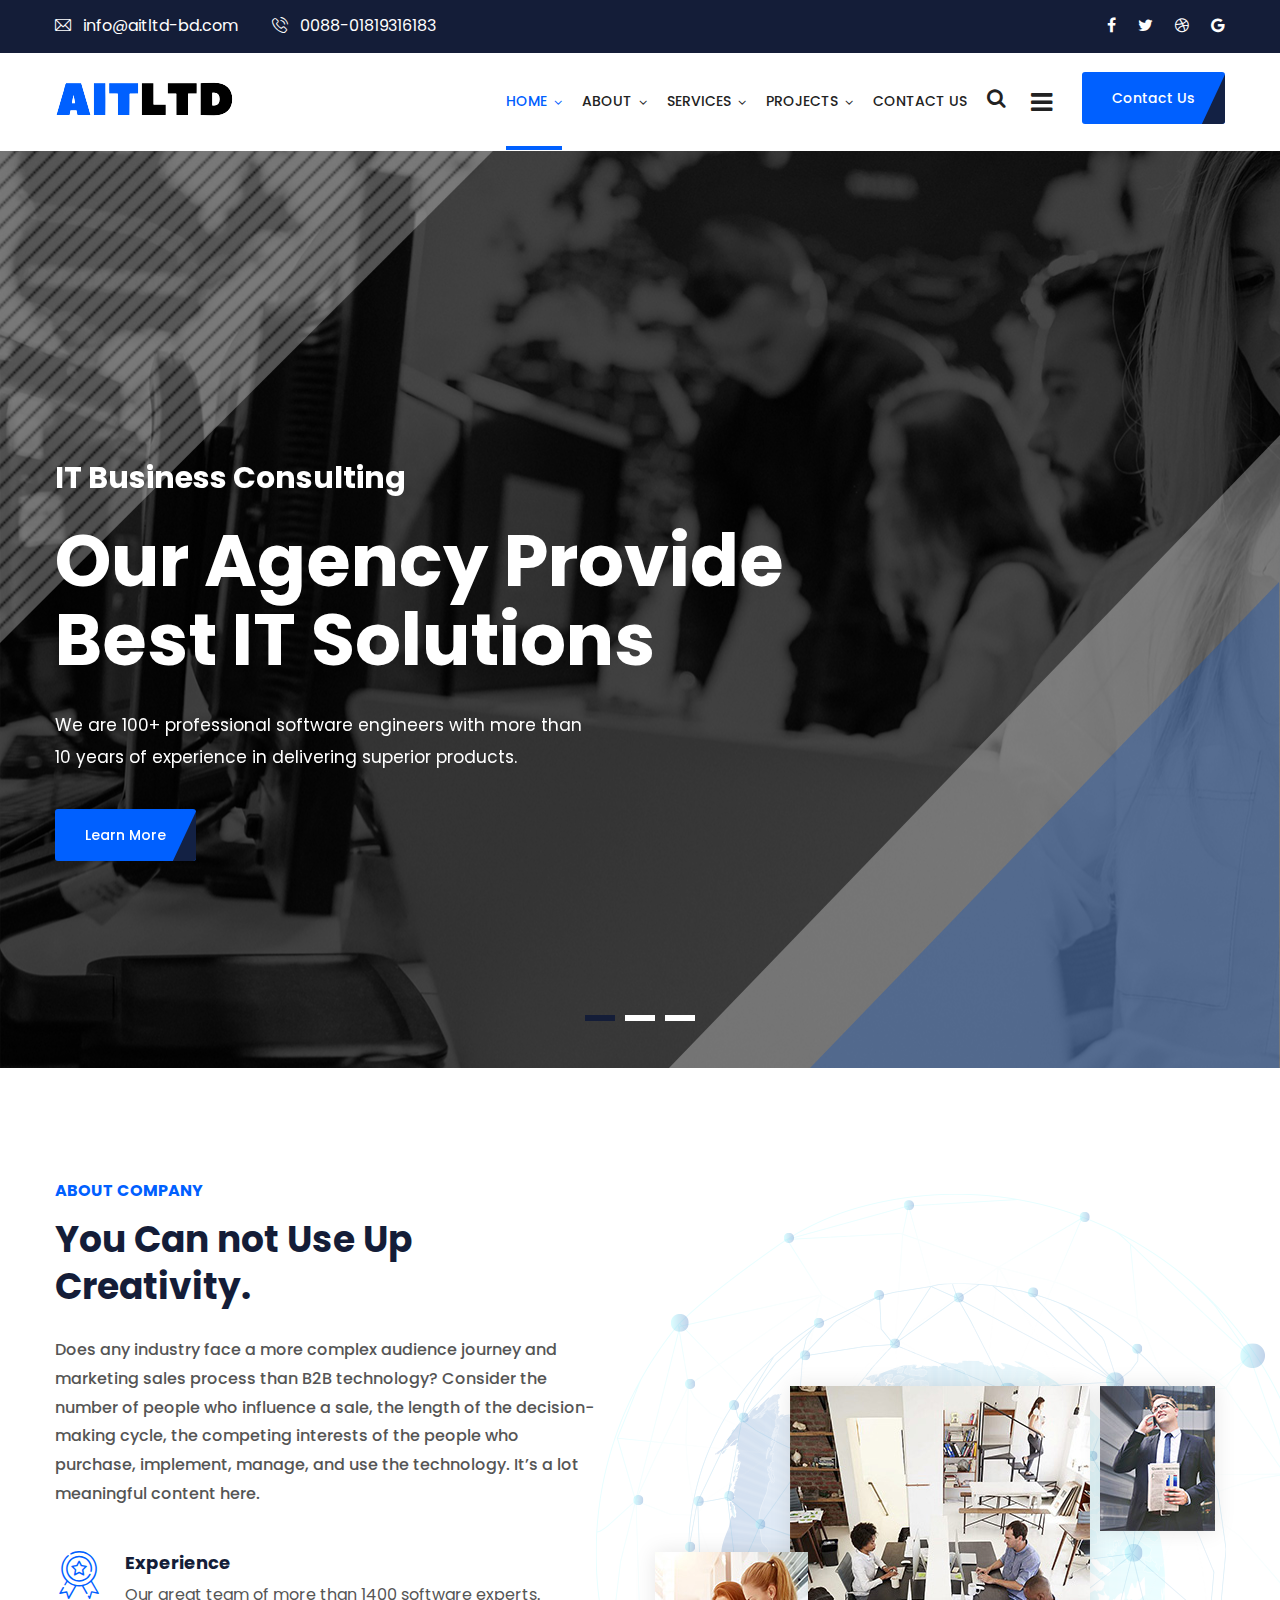
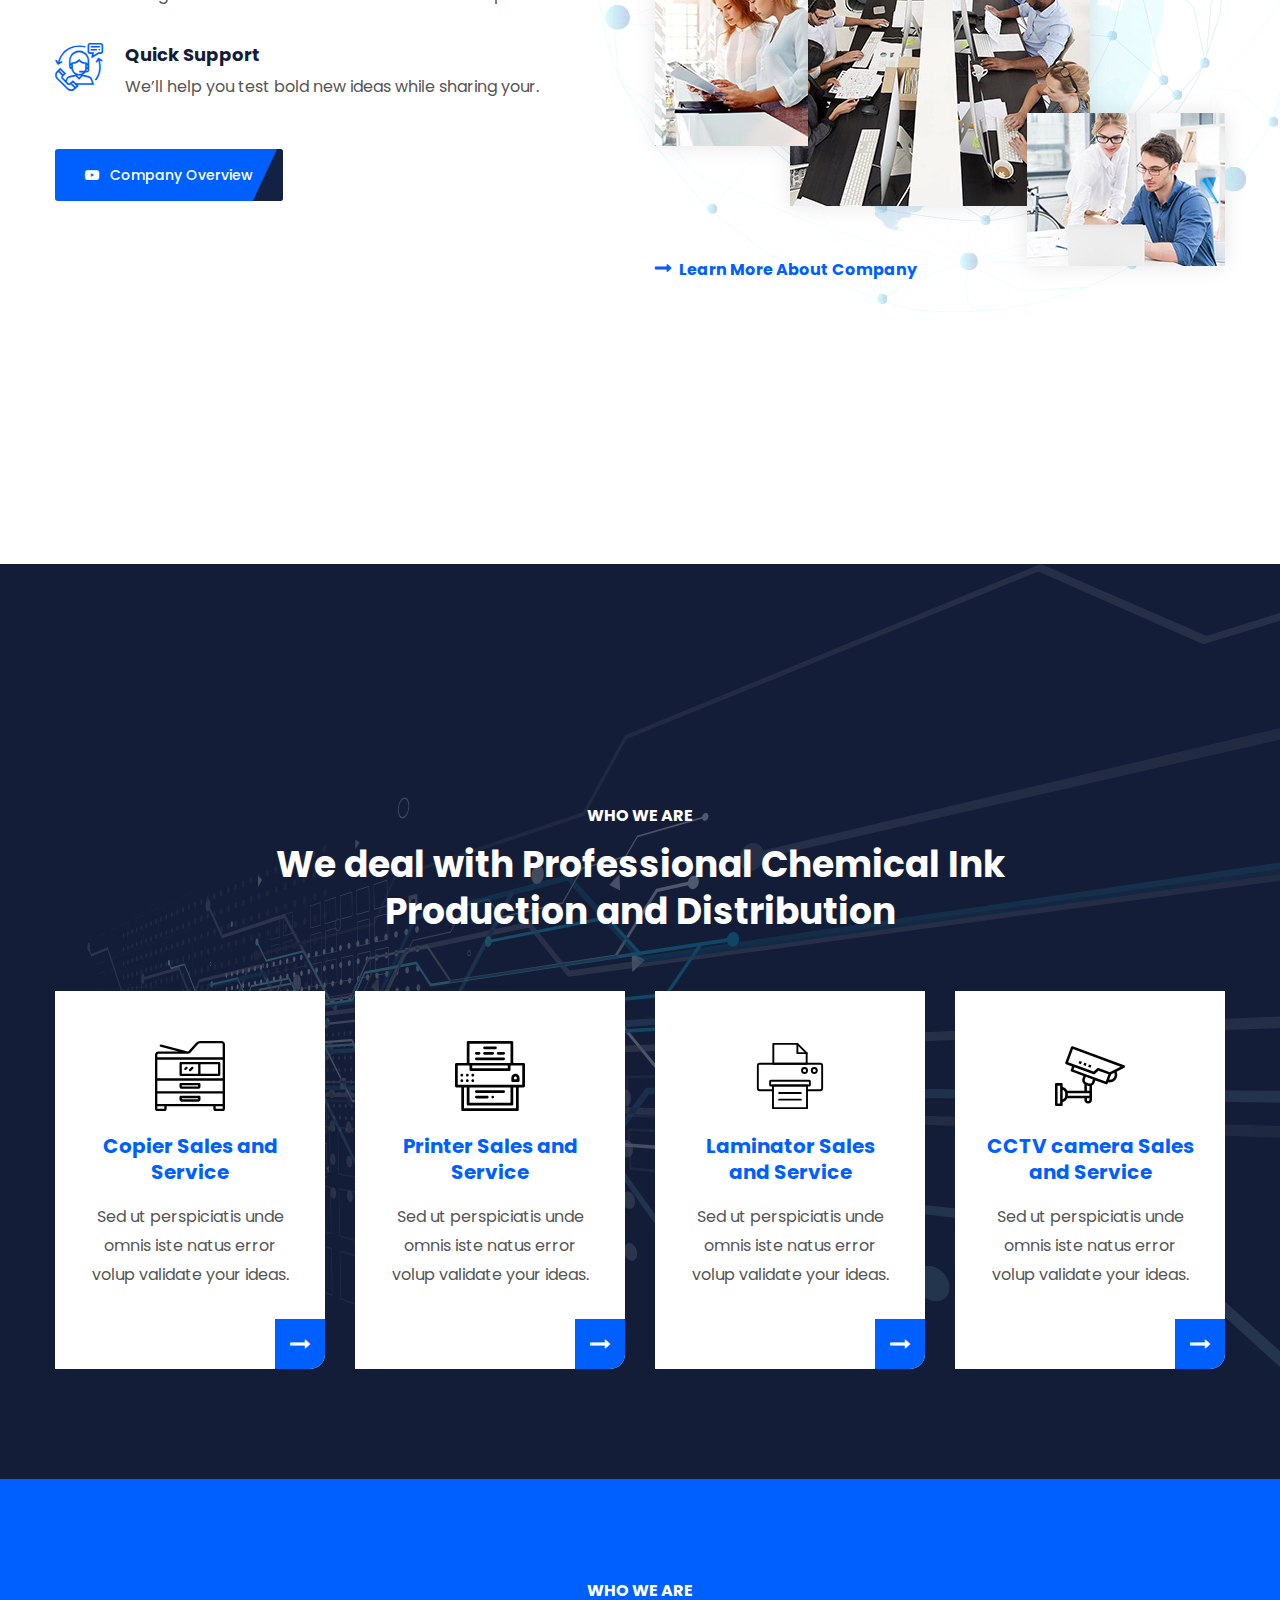
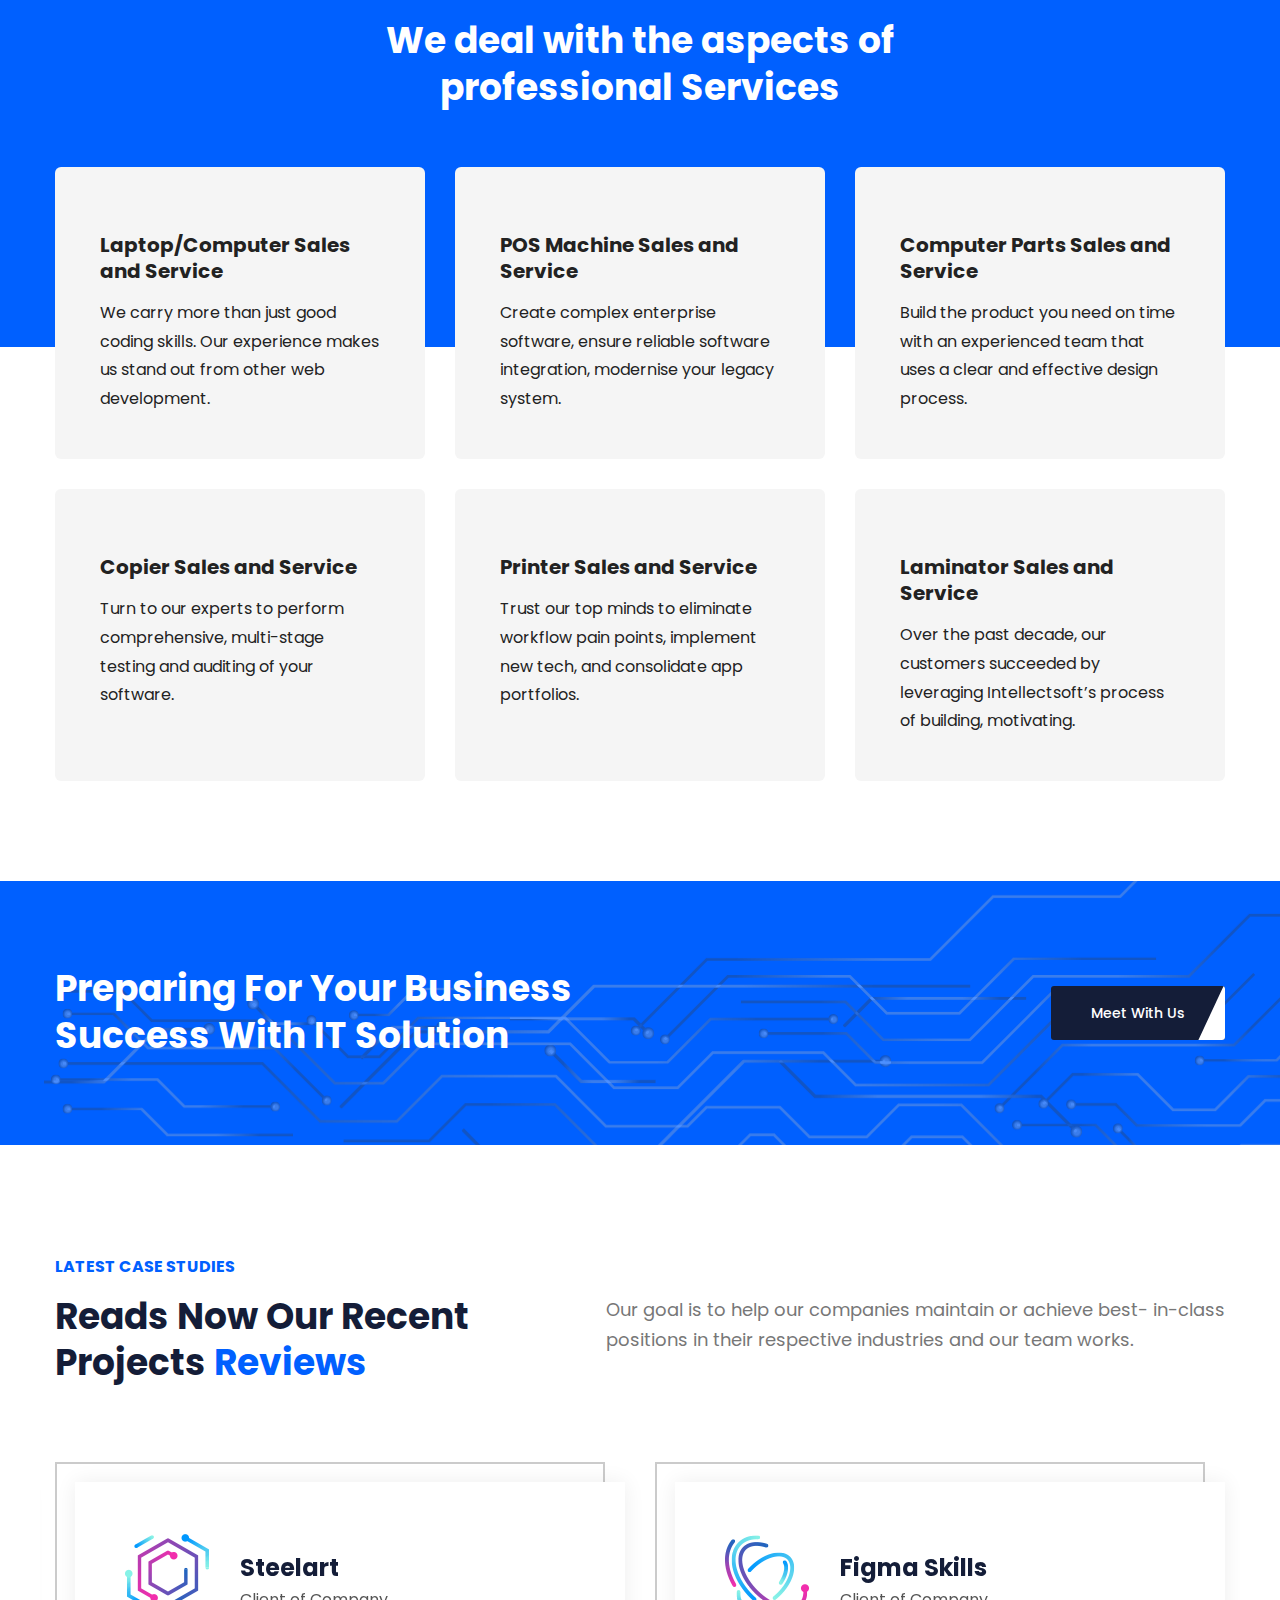
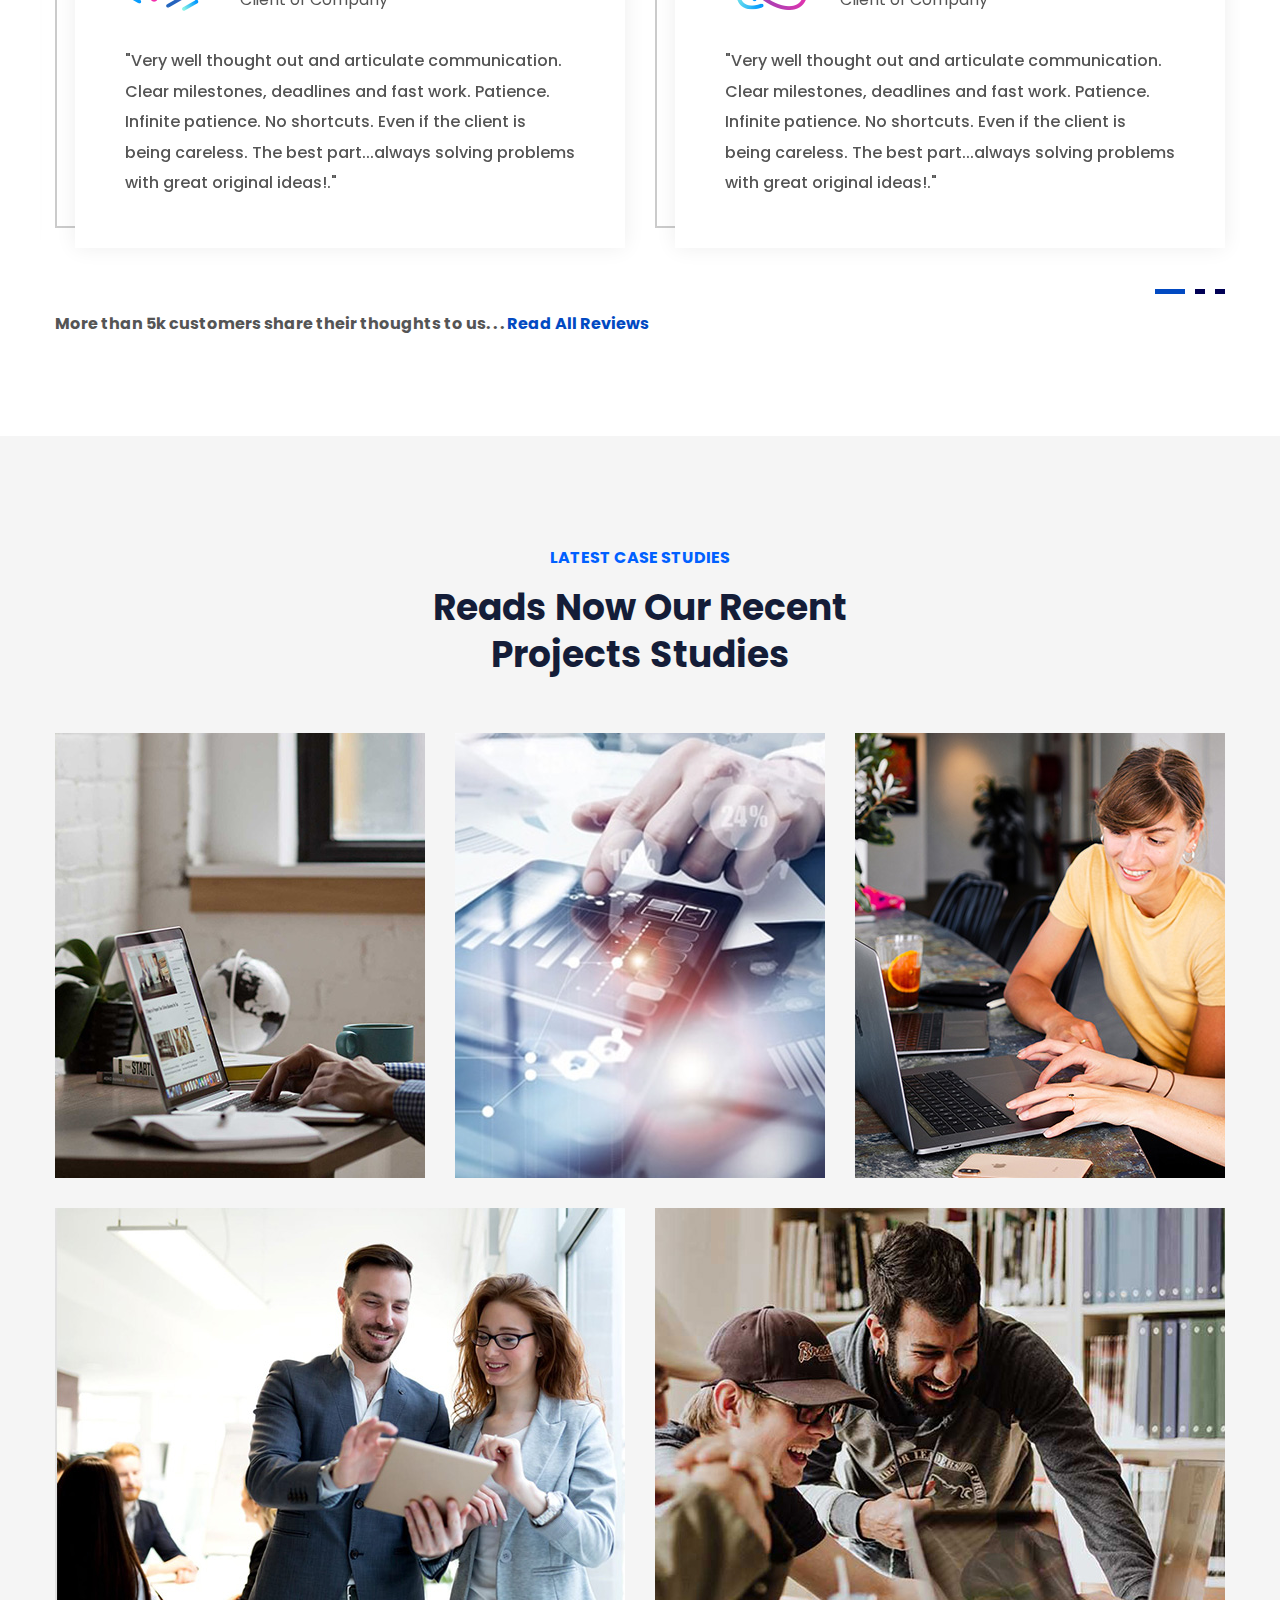
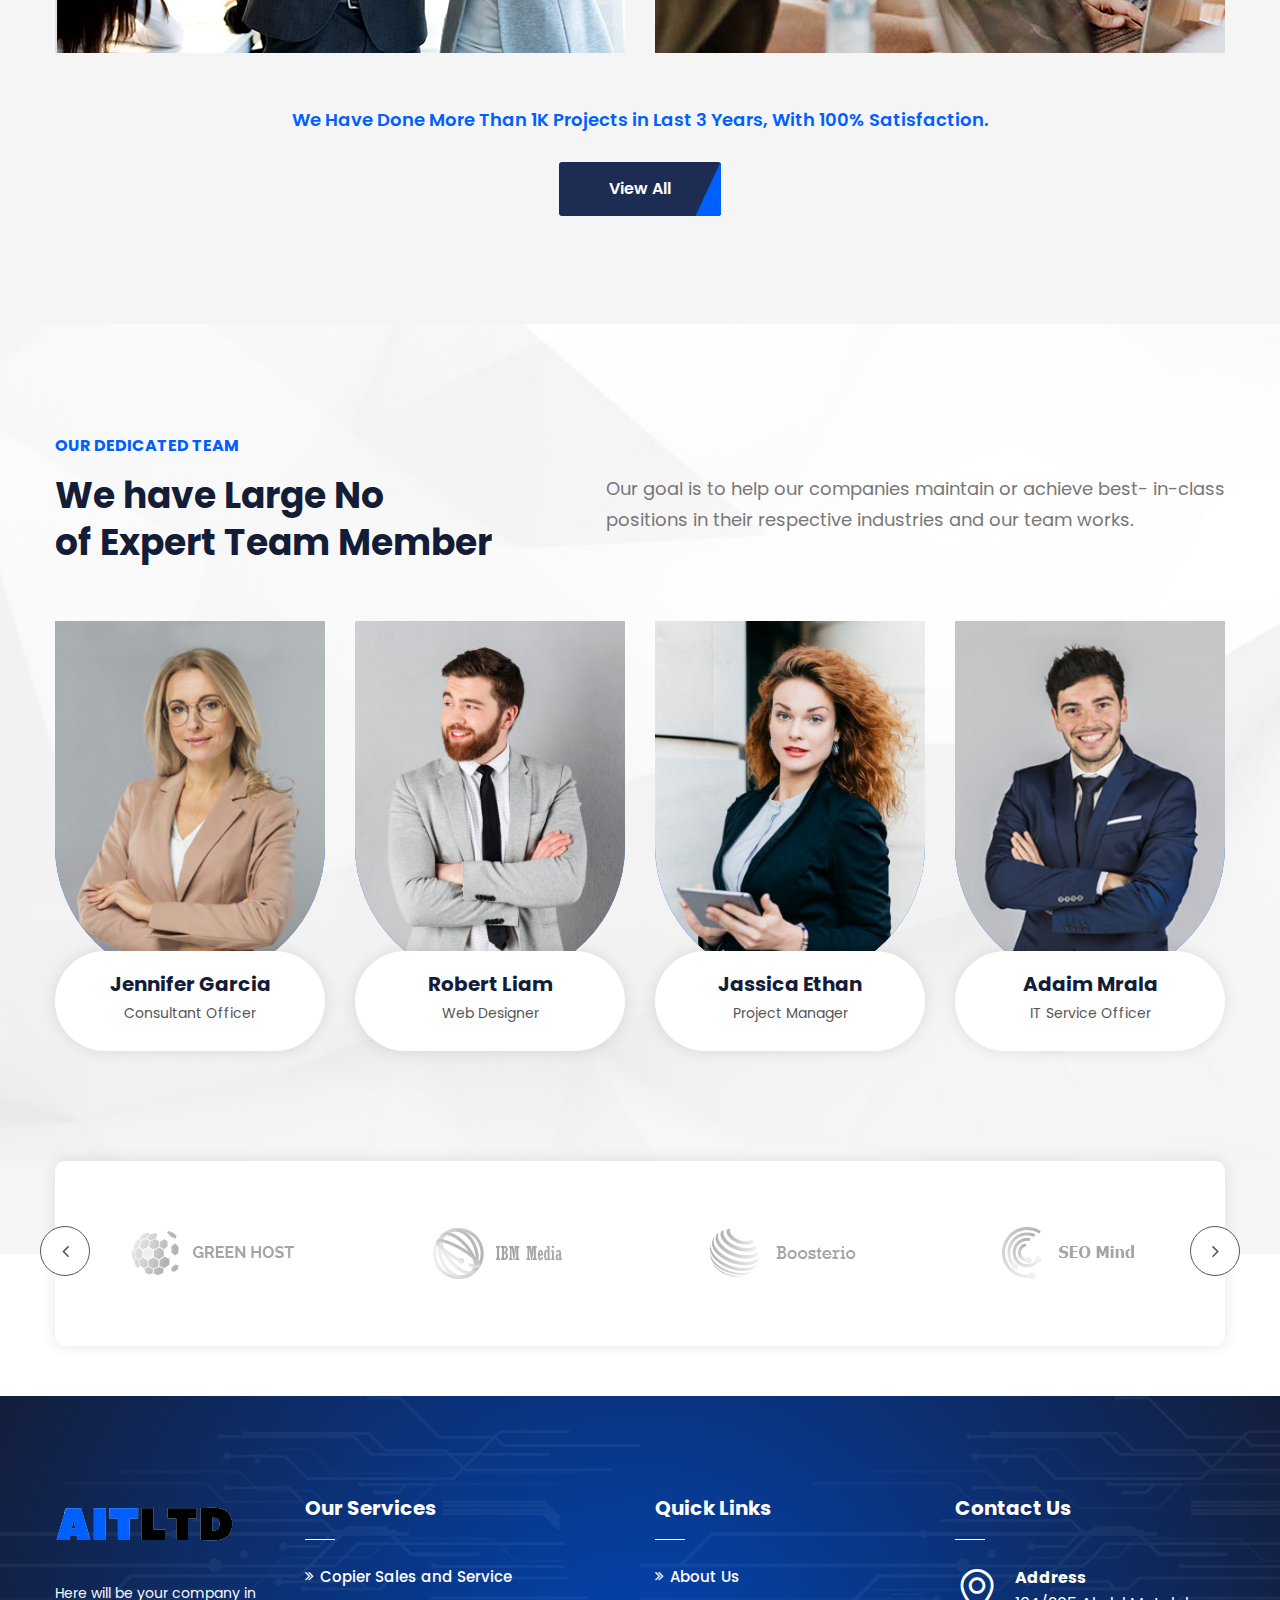
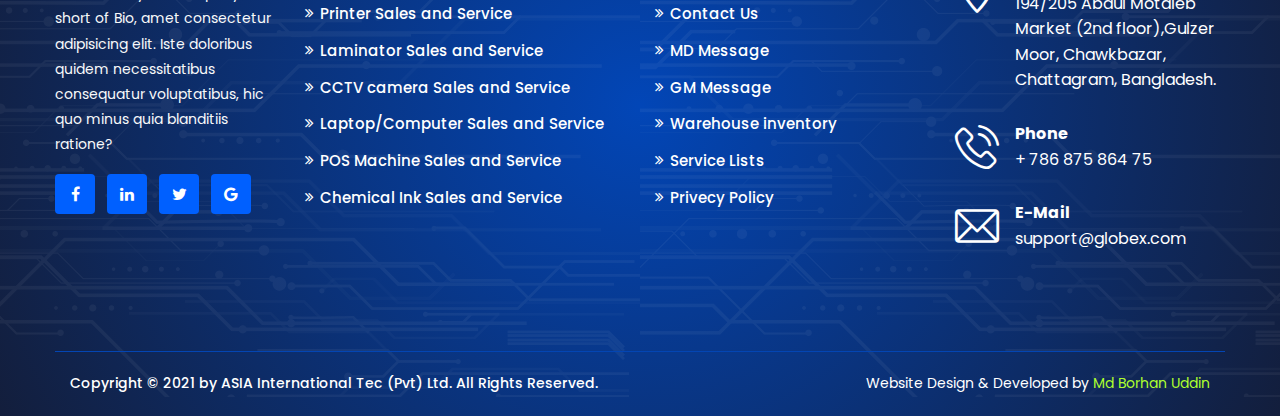
==== index.html @ ee3c51fe "starter" ====
<!DOCTYPE html>
<html>
<head>
<meta charset="utf-8">
<title>Globex HTML-5 Template | Homepage</title>
<!-- Stylesheets -->
<link href="css/bootstrap.css" rel="stylesheet">
<link href="css/style.css" rel="stylesheet">
<link href="css/responsive.css" rel="stylesheet">

<link rel="stylesheet" href="flaticon/flaticon.css">

<link rel="preconnect" href="https://fonts.gstatic.com">
<link href="https://fonts.googleapis.com/css2?family=Poppins:wght@200;300;400;500;600;700;800&display=swap" rel="stylesheet">

<!-- Color Switcher Mockup -->
<link href="css/color-switcher-design.css" rel="stylesheet">

<!-- icon -->
<!-- <link rel="stylesheet" href="css/all.min.css"> -->

<!-- Color Themes -->
<link id="theme-color-file" href="css/color-themes/default-theme.css" rel="stylesheet">

<link rel="shortcut icon" href="images/favicon.png" type="image/x-icon">
<link rel="icon" href="images/favicon.png" type="image/x-icon">

<!-- Responsive -->
<meta http-equiv="X-UA-Compatible" content="IE=edge">
<meta name="viewport" content="width=device-width, initial-scale=1.0, maximum-scale=1.0, user-scalable=0">

<!--[if lt IE 9]><script src="https://cdnjs.cloudflare.com/ajax/libs/html5shiv/3.7.3/html5shiv.js"></script><![endif]-->
<!--[if lt IE 9]><script src="js/respond.js"></script><![endif]-->
</head>

<body class="hidden-bar-wrapper">

<div class="page-wrapper">
 	
    <!-- Preloader -->
    <div class="preloader"></div>
 	
 	<!-- Main Header-->
    <header class="main-header header-style-one">
    	
		<!-- Header Top -->
        <div class="header-top">
            <div class="auto-container">
                <div class="clearfix">
					<!-- Top Left -->
					<div class="top-left">
						<!-- Info List -->
						<ul class="info-list">
							<li><a href="mailto:info@aitltd-bd.com"><span class="icon flaticon-email-1"></span> info@aitltd-bd.com</a></li>
							<li><a href="tel:0088-01819316183"><span class="icon flaticon-phone-call"></span> 0088-01819316183</a></li>
						</ul>
					</div>
					
					<!-- Top Right -->
                    <div class="top-right pull-right">
						<!-- Social Box -->
						<ul class="social-box">
							<li><a href="#" class="fa fa-facebook-f"></a></li>
							<li><a href="#" class="fa fa-twitter"></a></li>
							<li><a href="#" class="fa fa-dribbble"></a></li>
							<li><a href="#" class="fa fa-google"></a></li>
						</ul>
                    </div>
					
                </div>
            </div>
        </div>
		
		<!--Header-Upper-->
        <div class="header-upper">
        	<div class="auto-container clearfix mobileStyle">

            	
				<div class="pull-left logo-box">
					<div class="logo"><a href="index.html"><img src="images/logo.png" alt="" title=""></a></div>
				</div>
				
				<div class="nav-outer clearfix">
					<!--Mobile Navigation Toggler-->
					<div class="mobile-nav-toggler">
						<img src="images/icons/menu.svg" alt="">
					</div>
					<!-- Main Menu -->
					<nav class="main-menu navbar-expand-md">
						<div class="navbar-header">
							<!-- Toggle Button -->    	
							<button class="navbar-toggler" type="button" data-toggle="collapse" data-target="#navbarSupportedContent" aria-controls="navbarSupportedContent" aria-expanded="false" aria-label="Toggle navigation">
								<span class="icon-bar"></span>
								<span class="icon-bar"></span>
								<span class="icon-bar"></span>
							</button>
						</div>
						
						<div class="navbar-collapse collapse clearfix" id="navbarSupportedContent">
							<ul class="navigation clearfix">
								<li class="current dropdown"><a href="#">Home</a>
								</li>
								<li class="dropdown"><a href="#">About</a>
								</li>
								<li class="dropdown"><a href="#">Services</a>
								</li>
								<li class="dropdown"><a href="#">Projects</a>
								</li>
								<li><a href="contact.html">Contact us</a></li>
							</ul>
						</div>
					</nav>
					
					<!-- Main Menu End-->
					<div class="outer-box clearfix mobileHide">
						
						<!-- Search Btn -->
						<div class="search-box-btn search-box-outer"><span class="icon fa fa-search"></span></div>
						
						<!-- Nav Btn -->
						<div class="nav-btn navSidebar-button"><i class="fa fa-bars" aria-hidden="true"></i></div>
						
						<!-- Quote Btn -->
						<div class="btn-box">
							<a href="contact.html" class="theme-btn btn-style-one"><span class="txt">Contact Us</span></a>
						</div>
							
					</div>
				</div>
				
            </div>
        </div>
        <!--End Header Upper-->
        
		<!-- Sticky Header  -->
        <div class="sticky-header">
            <div class="auto-container clearfix mobileStyle mobileHide">
                <!--Logo-->
                <div class="logo pull-left">
                    <a href="index.html" title=""><img src="images/logo.png" alt="" title=""></a>
                </div>
                <!--Right Col-->
                <div class="pull-right">
                    <!-- Main Menu -->
                    <nav class="main-menu">
                        <!--Keep This Empty / Menu will come through Javascript-->
                    </nav><!-- Main Menu End-->
					
					<div class="rightNavbar desktopHide">
						<img src="images/icons/menu.svg" alt="">
					</div>
					<!-- Main Menu End-->
					
					
                </div>
            </div>
        </div><!-- End Sticky Menu -->
    
		<!-- Mobile Menu  -->
        <div class="mobile-menu">
            <div class="menu-backdrop"></div>
            <div class="close-btn"><span class="fa fa-times"></span></div>
            
            <nav class="menu-box">
                <div class="nav-logo"><a href="index.html"><img src="images/logo.png" alt="" title=""></a></div>
                <div class="menu-outer"><!--Here Menu Will Come Automatically Via Javascript / Same Menu as in Header--></div>
            </nav>
        </div><!-- End Mobile Menu -->
	
    </header>
    <!-- End Main Header -->
	
	<!-- Sidebar Cart Item -->
	<div class="xs-sidebar-group info-group">
		<div class="xs-overlay xs-bg-black"></div>
		<div class="xs-sidebar-widget">
			<div class="sidebar-widget-container">
				<div class="widget-heading">
					<a href="#" class="close-side-widget">
						X
					</a>
				</div>
				<div class="sidebar-textwidget">
					
					<!-- Sidebar Info Content -->
					<div class="sidebar-info-contents">
						<div class="content-inner">
							<div class="logo">
								<a href="index.html"><img src="images/logo-2.png" alt="" /></a>
							</div>
							<div class="content-box">
								<h2>About Us</h2>
								<p class="text">The argument in favor of using filler text goes something like this: If you use real content in the Consulting Process, anytime you reach a review point you’ll end up reviewing and negotiating the content itself and not the design.</p>
								<a href="#" class="theme-btn btn-style-two"><span class="txt">Consultation</span></a>
							</div>
							<div class="contact-info">
								<h2>Contact Info</h2>
								<ul class="list-style-one">
									<li><span class="icon fa fa-location-arrow"></span>Chicago 12, Melborne City, USA</li>
									<li><span class="icon fa fa-phone"></span>(111) 111-111-1111</li>
									<li><span class="icon fa fa-envelope"></span>globex@gmail.com</li>
									<li><span class="icon fa fa-clock-o"></span>Week Days: 09.00 to 18.00 Sunday: Closed</li>
								</ul>
							</div>
							<!-- Social Box -->
							<ul class="social-box">
								<li class="facebook"><a href="#" class="fa fa-facebook-f"></a></li>
								<li class="twitter"><a href="#" class="fa fa-twitter"></a></li>
								<li class="linkedin"><a href="#" class="fa fa-linkedin"></a></li>
								<li class="instagram"><a href="#" class="fa fa-instagram"></a></li>
								<li class="youtube"><a href="#" class="fa fa-youtube"></a></li>
							</ul>
						</div>
					</div>
					
				</div>
			</div>
		</div>
	</div>
	<!-- END sidebar widget item -->
	
	<!-- Banner Section -->
    <section class="banner-section">
		<div class="main-slider-carousel owl-carousel owl-theme">
            
            <div class="slide" style="background-image: url(images/main-slider/image-1.jpg)">
				<div class="patern-layer-one" style="background-image: url(images/main-slider/pattern-1.png)"></div>
				<div class="patern-layer-two" style="background-image: url(images/main-slider/pattern-2.png)"></div>
				<div class="auto-container">
					
					<!-- Content Column -->
					<div class="content-column">
						<div class="inner-column">
							<div class="patern-layer-three" style="background-image: url(images/main-slider/pattern-3.png)"></div>
							<div class="title">IT Business Consulting</div>
							<h1>Our Agency Provide <br> Best IT Solutions</h1>
							<div class="text">We are 100+ professional software engineers with more than <br> 10 years of experience in delivering superior products.</div>
							<div class="btns-box">
								<a href="about.html" class="theme-btn btn-style-one"><span class="txt">Learn More</span></a>
							</div>
						</div>
					</div>
					
				</div>
			</div>
			
			<div class="slide" style="background-image: url(images/main-slider/image-1.jpg)">
				<div class="patern-layer-one" style="background-image: url(images/main-slider/pattern-1.png)"></div>
				<div class="patern-layer-two" style="background-image: url(images/main-slider/pattern-2.png)"></div>
				<div class="auto-container">
					
					<!-- Content Column -->
					<div class="content-column">
						<div class="inner-column">
							<div class="patern-layer-three" style="background-image: url(images/main-slider/pattern-3.png)"></div>
							<div class="title">IT Business Consulting</div>
							<h1>Our Agency Provide <br> Best IT Solutions</h1>
							<div class="text">We are 100+ professional software engineers with more than <br> 10 years of experience in delivering superior products.</div>
							<div class="btns-box">
								<a href="about.html" class="theme-btn btn-style-one"><span class="txt">Learn More</span></a>
							</div>
						</div>
					</div>
					
				</div>
			</div>
			
			<div class="slide" style="background-image: url(images/main-slider/image-1.jpg)">
				<div class="patern-layer-one" style="background-image: url(images/main-slider/pattern-1.png)"></div>
				<div class="patern-layer-two" style="background-image: url(images/main-slider/pattern-2.png)"></div>
				<div class="auto-container">
					
					<!-- Content Column -->
					<div class="content-column">
						<div class="inner-column">
							<div class="patern-layer-three" style="background-image: url(images/main-slider/pattern-3.png)"></div>
							<div class="title">IT Business Consulting</div>
							<h1>Our Agency Provide <br> Best IT Solutions</h1>
							<div class="text">We are 100+ professional software engineers with more than <br> 10 years of experience in delivering superior products.</div>
							<div class="btns-box">
								<a href="about.html" class="theme-btn btn-style-one"><span class="txt">Learn More</span></a>
							</div>
						</div>
					</div>
					
				</div>
			</div>
			
		</div>
		
	</section>
	<!-- End Banner Section -->
	
	<!-- About Section -->
	<section class="about-section">
		<div class="auto-container">
			<!-- Sec Title -->
			<div class="sec-title">
				<div class="title">ABOUT COMPANY</div>
				<h2>You Can not Use Up <br> Creativity.</h2>
			</div>
			<div class="row clearfix">
				
				<!-- Content Column -->
				<div class="content-column col-lg-6 col-md-12 col-sm-12">
					<div class="inner-column">
						<div class="text">Does any industry face a more complex audience journey and marketing sales process than B2B technology? Consider the number of people who influence a sale, the length of the decision-making cycle, the competing interests of the people who purchase, implement, manage, and use the technology. It’s a lot meaningful content here.</div>
						<div class="blocks-outer">
						
							<!-- Feature Block -->
							<div class="feature-block">
								<div class="inner-box">
									<div class="icon flaticon-medal"></div>
									<h6>Experience</h6>
									<div class="feature-text">Our great team of more than 1400 software experts.</div>
								</div>
							</div>
							
							<!-- Feature Block -->
							<div class="feature-block">
								<div class="inner-box">
									<div class="icon flaticon-customer-service"></div>
									<h6>Quick Support</h6>
									<div class="feature-text">We’ll help you test bold new ideas while sharing your.</div>
								</div>
							</div>
							
						</div>
						
						<a href="https://www.youtube.com/watch?v=kxPCFljwJws" class="lightbox-image theme-btn btn-style-one"><span class="txt"><i class="fa fa-youtube-play"></i><img src="images/icons/play-icon.png" alt="" />&ensp; Company Overview</span></a>
						
					</div>
				</div>
				
				<!-- Images Column -->
				<div class="images-column col-lg-6 col-md-12 col-sm-12">
					<div class="inner-column" style="background-image: url(images/icons/globe.png)">
						<div class="pattern-layer" style="background-image: url(images/background/pattern-1.png)"></div>
						<div class="images-outer parallax-scene-1">
							<div class="image" data-depth="0.10">
								<img src="images/resource/about-1.jpg" alt="" />
							</div>
							<div class="image-two" data-depth="0.30">
								<img src="images/resource/about-2.jpg" alt="" />
							</div>
							<div class="image-three" data-depth="0.20">
								<img src="images/resource/about-3.jpg" alt="" />
							</div>
							<div class="image-four" data-depth="0.30">
								<img src="images/resource/about-4.jpg" alt="" />
							</div>
						</div>
					</div>
					<a href="about.html" class="learn"><span class="arrow flaticon-long-arrow-pointing-to-the-right"></span>Learn More About Company</a>
				</div>
				
			</div>
		</div>
	</section>
	<!-- End About Section -->
	
	<!-- Featured Section -->
	<section class="featured-section">
		<div class="auto-container">
			<div class="row clearfix">
				
				<!-- Featured Block Two -->
				<div class="feature-block-two col-lg-6 col-md-12 col-sm-12">
					<div class="inner-box wow fadeInLeft" data-wow-delay="0ms" data-wow-duration="1500ms" style="background-image: url(images/resource/feature-1.jpg)">
						<div class="number">35 +</div>
						<h4>Worldwide Work Pair</h4>
						<div class="text">To succeed, every software solution must be deeply integrated into the existing tech environment..</div>
					</div>
				</div>
				
				<!-- Featured Block Two -->
				<div class="feature-block-two col-lg-6 col-md-12 col-sm-12">
					<div class="inner-box wow fadeInRight" data-wow-delay="0ms" data-wow-duration="1500ms" style="background-image: url(images/resource/feature-2.jpg)">
						<div class="number">40 k</div>
						<h4>Happy Clients</h4>
						<div class="text">To succeed, every software solution must be deeply integrated into the existing tech environment..</div>
					</div>
				</div>
				
			</div>
		</div>
	</section>
	<!-- End Featured Section -->
	
	<!-- Services Section -->
	<section class="services-section margin-top">
		<div class="pattern-layer" style="background-image: url(images/background/pattern-2.png)"></div>
		<div class="auto-container">
			<!-- Sec Title -->
			<div class="sec-title light centered">
				<div class="title">WHO WE ARE</div>
				<h2>We deal with Professional Chemical Ink <br> Production and Distribution</h2>
			</div>
			<div class="row clearfix">
				
				<!-- Service Block -->
				<div class="service-block col-lg-3 col-md-6 col-sm-12">
					<div class="inner-box">
						<div class="icon-box">
							<img src="images/icons/printer-1.svg" alt="">
						</div>
						<h5><a href="services-detail.html">Copier Sales and Service</a></h5>
						<div class="text">Sed ut perspiciatis unde omnis iste natus error volup validate your ideas.</div>
						<a href="services-detail.html" class="arrow flaticon-long-arrow-pointing-to-the-right"></a>
					</div>
				</div>
				
				<!-- Service Block -->
				<div class="service-block col-lg-3 col-md-6 col-sm-12">
					<div class="inner-box">
						<div class="icon-box">
							<img src="images/icons/laminator.svg" alt="">
						</div>
						<h5><a href="services-detail.html">Printer Sales and Service</a></h5>
						<div class="text">Sed ut perspiciatis unde omnis iste natus error volup validate your ideas.</div>
						<a href="services-detail.html" class="arrow flaticon-long-arrow-pointing-to-the-right"></a>
					</div>
				</div>
				
				<!-- Service Block -->
				<div class="service-block col-lg-3 col-md-6 col-sm-12">
					<div class="inner-box">
						<div class="icon-box">
							<img src="images/icons/printer.svg" alt="">
						</div>
						<h5><a href="services-detail.html">Laminator Sales and Service</a></h5>
						<div class="text">Sed ut perspiciatis unde omnis iste natus error volup validate your ideas.</div>
						<a href="services-detail.html" class="arrow flaticon-long-arrow-pointing-to-the-right"></a>
					</div>
				</div>
				
				<!-- Service Block -->
				<div class="service-block col-lg-3 col-md-6 col-sm-12">
					<div class="inner-box">
						<div class="icon-box">
							<img src="images/icons/cctv.svg" alt="">
						</div>
						<h5><a href="services-detail.html">CCTV camera Sales and Service</a></h5>
						<div class="text">Sed ut perspiciatis unde omnis iste natus error volup validate your ideas.</div>
						<a href="services-detail.html" class="arrow flaticon-long-arrow-pointing-to-the-right"></a>
					</div>
				</div>
				
			</div>
		</div>
	</section>
	<!-- End Services Section -->
	
	<!-- Services Section Two -->
	<section class="services-section-two margin-top">
		<div class="auto-container">
			<div class="upper-box">
				<div class="icon-one" style="background-image: url(images/icons/icon-1.png)"></div>
				<div class="icon-two" style="background-image: url(images/icons/icon-2.png)"></div>
				<div class="icon-three" style="background-image: url(images/icons/icon-3.png)"></div>
				<!-- Sec Title -->
				<div class="sec-title light centered">
					<div class="title">WHO WE ARE</div>
					<h2>We deal with the aspects of <br> professional Services</h2>
				</div>
			</div>
			<div class="inner-container">
				<div class="row clearfix">
					
					<!-- Service Block Two -->
					<div class="service-block-two col-lg-4 col-md-6 col-sm-12">
						<div class="inner-box">
							<div class="shape-one"></div>
							<div class="shape-two"></div>
							<h5><a href="services-detail.html">Laptop/Computer Sales and Service</a></h5>
							<div class="text">We carry more than just good coding skills. Our experience makes us stand out from other web development.</div>
						</div>
					</div>
					
					<!-- Service Block Two -->
					<div class="service-block-two col-lg-4 col-md-6 col-sm-12">
						<div class="inner-box">
							<div class="shape-one"></div>
							<div class="shape-two"></div>
							<h5><a href="services-detail.html">POS Machine Sales and Service</a></h5>
							<div class="text">Create complex enterprise software, ensure reliable software integration, modernise your legacy system.</div>
						</div>
					</div>
					
					<!-- Service Block Two -->
					<div class="service-block-two col-lg-4 col-md-6 col-sm-12">
						<div class="inner-box">
							<div class="shape-one"></div>
							<div class="shape-two"></div>
							<h5><a href="services-detail.html">Computer Parts Sales and Service</a></h5>
							<div class="text">Build the product you need on time with an experienced team that uses a clear and effective design process.</div>
						</div>
					</div>
					
					<!-- Service Block Two -->
					<div class="service-block-two col-lg-4 col-md-6 col-sm-12">
						<div class="inner-box">
							<div class="shape-one"></div>
							<div class="shape-two"></div>
							<h5><a href="services-detail.html">Copier Sales and Service</a></h5>
							<div class="text">Turn to our experts to perform comprehensive, multi-stage testing and auditing of your software.</div>
						</div>
					</div>
					
					<!-- Service Block Two -->
					<div class="service-block-two col-lg-4 col-md-6 col-sm-12">
						<div class="inner-box">
							<div class="shape-one"></div>
							<div class="shape-two"></div>
							<h5><a href="services-detail.html">Printer Sales and Service</a></h5>
							<div class="text">Trust our top minds to eliminate workflow pain points, implement new tech, and consolidate app portfolios.</div>
						</div>
					</div>
					
					<!-- Service Block Two -->
					<div class="service-block-two col-lg-4 col-md-6 col-sm-12">
						<div class="inner-box">
							<div class="shape-one"></div>
							<div class="shape-two"></div>
							<h5><a href="services-detail.html">Laminator Sales and Service</a></h5>
							<div class="text">Over the past decade, our customers succeeded by leveraging Intellectsoft’s process of building, motivating.</div>
						</div>
					</div>
					
				</div>
			</div>
		</div>
	</section>
	<!-- End Services Section Two -->
	
	<!-- Call To Action Section -->
	<section class="call-to-action-section" style="background-image: url(images/background/pattern-3.png)">
		<div class="auto-container">
			<div class="row clearfix">
				<!-- Heading Column -->
				<div class="heading-column col-lg-8 col-md-12 col-sm-12">
					<div class="inner-column">
						<h2>Preparing For Your Business <br> Success With IT Solution</h2>
					</div>
				</div>
				<!-- Button Column -->
				<div class="button-column col-lg-4 col-md-12 col-sm-12">
					<div class="inner-column">
						<a href="contact.html" class="theme-btn btn-style-two"><span class="txt">Meet With Us</span></a>
					</div>
				</div>
			</div>
		</div>
	</section>
	<!-- End Call To Action Section -->
	
	<!-- Testimonial Section -->
	<section class="testimonial-section">
		<div class="auto-container">
			<!-- Sec Title -->
			<div class="sec-title">
				<div class="clearfix">
					<div class="pull-left">
						<div class="title">LATEST CASE STUDIES</div>
						<h2>Reads Now Our Recent <br> Projects <spna style="color: #0060ff">Reviews</spna></h2>
					</div>
					<div class="pull-right">
						<div class="text">Our goal is to help our companies maintain or achieve best- in-class <br> positions in their respective industries and our team works.</div>
					</div>
				</div>
			</div>
			<div class="testimonial-carousel owl-carousel owl-theme">
				
				<!-- Testimonial Block -->
				<div class="testimonial-block">
					<div class="inner-box" style="background-image: url(images/background/pattern-4.png)">
						<div class="upper-box">
							<div class="icon">
								<img src="images/resource/testimonial-icon-1.png" alt="" />
							</div>
							<h4>Steelart</h4>
							<div class="designation">Client of Company</div>
						</div>
						<div class="text">"Very well thought out and articulate communication. Clear milestones, deadlines and fast work. Patience. Infinite patience. No shortcuts. Even if the client is being careless. The best part...always solving problems with great original ideas!."</div>
					</div>
				</div>
				
				<!-- Testimonial Block -->
				<div class="testimonial-block">
					<div class="inner-box" style="background-image: url(images/background/pattern-4.png)">
						<div class="upper-box">
							<div class="icon">
								<img src="images/resource/testimonial-icon-2.png" alt="" />
							</div>
							<h4>Figma Skills</h4>
							<div class="designation">Client of Company</div>
						</div>
						<div class="text">"Very well thought out and articulate communication. Clear milestones, deadlines and fast work. Patience. Infinite patience. No shortcuts. Even if the client is being careless. The best part...always solving problems with great original ideas!."</div>
					</div>
				</div>
				
				<!-- Testimonial Block -->
				<div class="testimonial-block">
					<div class="inner-box" style="background-image: url(images/background/pattern-4.png)">
						<div class="upper-box">
							<div class="icon">
								<img src="images/resource/testimonial-icon-1.png" alt="" />
							</div>
							<h4>Steelart</h4>
							<div class="designation">Client of Company</div>
						</div>
						<div class="text">"Very well thought out and articulate communication. Clear milestones, deadlines and fast work. Patience. Infinite patience. No shortcuts. Even if the client is being careless. The best part...always solving problems with great original ideas!."</div>
					</div>
				</div>
				
				<!-- Testimonial Block -->
				<div class="testimonial-block">
					<div class="inner-box" style="background-image: url(images/background/pattern-4.png)">
						<div class="upper-box">
							<div class="icon">
								<img src="images/resource/testimonial-icon-2.png" alt="" />
							</div>
							<h4>Figma Skills</h4>
							<div class="designation">Client of Company</div>
						</div>
						<div class="text">"Very well thought out and articulate communication. Clear milestones, deadlines and fast work. Patience. Infinite patience. No shortcuts. Even if the client is being careless. The best part...always solving problems with great original ideas!."</div>
					</div>
				</div>
				
				<!-- Testimonial Block -->
				<div class="testimonial-block">
					<div class="inner-box" style="background-image: url(images/background/pattern-4.png)">
						<div class="upper-box">
							<div class="icon">
								<img src="images/resource/testimonial-icon-1.png" alt="" />
							</div>
							<h4>Steelart</h4>
							<div class="designation">Client of Company</div>
						</div>
						<div class="text">"Very well thought out and articulate communication. Clear milestones, deadlines and fast work. Patience. Infinite patience. No shortcuts. Even if the client is being careless. The best part...always solving problems with great original ideas!."</div>
					</div>
				</div>
				
				<!-- Testimonial Block -->
				<div class="testimonial-block">
					<div class="inner-box" style="background-image: url(images/background/pattern-4.png)">
						<div class="upper-box">
							<div class="icon">
								<img src="images/resource/testimonial-icon-2.png" alt="" />
							</div>
							<h4>Figma Skills</h4>
							<div class="designation">Client of Company</div>
						</div>
						<div class="text">"Very well thought out and articulate communication. Clear milestones, deadlines and fast work. Patience. Infinite patience. No shortcuts. Even if the client is being careless. The best part...always solving problems with great original ideas!."</div>
					</div>
				</div>
				
			</div>
			
			<div class="lower-text">More than 5k customers share their thoughts to us. . . <a href="testimonial.html">Read All Reviews</a></div>
			
		</div>
	</section>
	<!-- End Testimonial Section -->


	<!-- Cases Section -->
	<section class="cases-section">
		<div class="auto-container">
			<!-- Sec Title -->
			<div class="sec-title centered">
				<div class="title">LATEST CASE STUDIES</div>
				<h2>Reads Now Our Recent <br> Projects Studies</h2>
			</div>
			<div class="row clearfix">
				
				<!-- Case Block -->
				<div class="case-block col-lg-4 col-md-6 col-sm-12">
					<div class="inner-box">
						<div class="image">
							<img src="images/gallery/1.jpg" alt="" />
							<div class="overlay-box">
								<a href="images/gallery/1.jpg" data-fancybox="case" data-caption="" class="search-icon"><span class="icon flaticon-search-interface-symbol"></span></a>
								<div class="content">
									<h4><a href="projects-detail.html">Social Media App</a></h4>
									<div class="category">Ideas / Technology</div>
								</div>
								<a href="projects-detail.html" class="arrow flaticon-long-arrow-pointing-to-the-right"></a>
							</div>
						</div>
					</div>
				</div>
				
				<!-- Case Block -->
				<div class="case-block col-lg-4 col-md-6 col-sm-12">
					<div class="inner-box">
						<div class="image">
							<img src="images/gallery/2.jpg" alt="" />
							<div class="overlay-box">
								<a href="images/gallery/2.jpg" data-fancybox="case" data-caption="" class="search-icon"><span class="icon flaticon-search-interface-symbol"></span></a>
								<div class="content">
									<h4><a href="projects-detail.html">Social Media App</a></h4>
									<div class="category">Ideas / Technology</div>
								</div>
								<a href="projects-detail.html" class="arrow flaticon-long-arrow-pointing-to-the-right"></a>
							</div>
						</div>
					</div>
				</div>
				
				<!-- Case Block -->
				<div class="case-block col-lg-4 col-md-6 col-sm-12">
					<div class="inner-box">
						<div class="image">
							<img src="images/gallery/3.jpg" alt="" />
							<div class="overlay-box">
								<a href="images/gallery/3.jpg" data-fancybox="case" data-caption="" class="search-icon"><span class="icon flaticon-search-interface-symbol"></span></a>
								<div class="content">
									<h4><a href="projects-detail.html">Social Media App</a></h4>
									<div class="category">Ideas / Technology</div>
								</div>
								<a href="projects-detail.html" class="arrow flaticon-long-arrow-pointing-to-the-right"></a>
							</div>
						</div>
					</div>
				</div>
				
				<!-- Case Block -->
				<div class="case-block col-lg-6 col-md-12 col-sm-12">
					<div class="inner-box">
						<div class="image">
							<img src="images/gallery/4.jpg" alt="" />
							<div class="overlay-box">
								<a href="images/gallery/4.jpg" data-fancybox="case" data-caption="" class="search-icon"><span class="icon flaticon-search-interface-symbol"></span></a>
								<div class="content">
									<h4><a href="projects-detail.html">Social Media App</a></h4>
									<div class="category">Ideas / Technology</div>
								</div>
								<a href="projects-detail.html" class="arrow flaticon-long-arrow-pointing-to-the-right"></a>
							</div>
						</div>
					</div>
				</div>
				
				<!-- Case Block -->
				<div class="case-block col-lg-6 col-md-12 col-sm-12">
					<div class="inner-box">
						<div class="image">
							<img src="images/gallery/5.jpg" alt="" />
							<div class="overlay-box">
								<a href="images/gallery/5.jpg" data-fancybox="case" data-caption="" class="search-icon"><span class="icon flaticon-search-interface-symbol"></span></a>
								<div class="content">
									<h4><a href="projects-detail.html">Social Media App</a></h4>
									<div class="category">Ideas / Technology</div>
								</div>
								<a href="projects-detail.html" class="arrow flaticon-long-arrow-pointing-to-the-right"></a>
							</div>
						</div>
					</div>
				</div>
				
			</div>
			
			<div class="section-text">We Have Done More Than 1K Projects in Last 3 Years, With 100% Satisfaction.</div>
			
			<div class="btn-box text-center">
				<a href="#" class="theme-btn btn-style-three"><span class="txt">View All</span></a>
			</div>
			
		</div>
	</section>
	<!-- End Cases Section -->


	<section class="team-section-two" style="background-image: url(images/background/2.jpg)">
		<div class="auto-container">
			<!-- Sec Title -->
			<div class="sec-title">
				<div class="clearfix">
					<div class="pull-left">
						<div class="title">OUR DEDICATED TEAM</div>
						<h2>We have Large No <br> of Expert Team Member</h2>
					</div>
					<div class="pull-right">
						<div class="text">Our goal is to help our companies maintain or achieve best- in-class <br> positions in their respective industries and our team works.</div>
					</div>
				</div>
			</div>
			<div class="row clearfix">
				
				<!-- Team Block -->
				<div class="team-block-two col-lg-3 col-md-6 col-sm-12">
					<div class="inner-box">
						<div class="image">
							<a href="team.html"><img src="images/resource/team-1.jpg" alt=""></a>
						</div>
						<div class="lower-box">
							<!-- Social Box -->
							<ul class="social-box">
								<li><a href="#" class="fa fa-facebook-f"></a></li>
								<li><a href="#" class="fa fa-twitter"></a></li>
								<li><a href="#" class="fa fa-dribbble"></a></li>
							</ul>
							<div class="content">
								<h5><a href="team.html">Jennifer Garcia</a></h5>
								<div class="designation">Consultant Officer</div>
							</div>
						</div>
					</div>
				</div>
				
				<!-- Team Block -->
				<div class="team-block-two col-lg-3 col-md-6 col-sm-12">
					<div class="inner-box">
						<div class="image">
							<a href="team.html"><img src="images/resource/team-2.jpg" alt=""></a>
						</div>
						<div class="lower-box">
							<!-- Social Box -->
							<ul class="social-box">
								<li><a href="#" class="fa fa-facebook-f"></a></li>
								<li><a href="#" class="fa fa-twitter"></a></li>
								<li><a href="#" class="fa fa-dribbble"></a></li>
							</ul>
							<div class="content">
								<h5><a href="team.html">Robert Liam</a></h5>
								<div class="designation">Web Designer</div>
							</div>
						</div>
					</div>
				</div>
				
				<!-- Team Block -->
				<div class="team-block-two col-lg-3 col-md-6 col-sm-12">
					<div class="inner-box">
						<div class="image">
							<a href="team.html"><img src="images/resource/team-3.jpg" alt=""></a>
						</div>
						<div class="lower-box">
							<!-- Social Box -->
							<ul class="social-box">
								<li><a href="#" class="fa fa-facebook-f"></a></li>
								<li><a href="#" class="fa fa-twitter"></a></li>
								<li><a href="#" class="fa fa-dribbble"></a></li>
							</ul>
							<div class="content">
								<h5><a href="team.html">Jassica Ethan</a></h5>
								<div class="designation">Project Manager</div>
							</div>
						</div>
					</div>
				</div>
				
				<!-- Team Block -->
				<div class="team-block-two col-lg-3 col-md-6 col-sm-12">
					<div class="inner-box">
						<div class="image">
							<a href="team.html"><img src="images/resource/team-4.jpg" alt=""></a>
						</div>
						<div class="lower-box">
							<!-- Social Box -->
							<ul class="social-box">
								<li><a href="#" class="fa fa-facebook-f"></a></li>
								<li><a href="#" class="fa fa-twitter"></a></li>
								<li><a href="#" class="fa fa-dribbble"></a></li>
							</ul>
							<div class="content">
								<h5><a href="team.html">Adaim Mrala</a></h5>
								<div class="designation">IT Service Officer</div>
							</div>
						</div>
					</div>
				</div>
				
			</div>
		</div>
	</section>

			<!--Sponsors Section-->
	<section class="sponsors-section">
		<div class="auto-container">
			
			<div class="carousel-outer">
                <!--Sponsors Slider-->
                <ul class="sponsors-carousel owl-carousel owl-theme">
                    <li><div class="image-box"><a href="#"><img src="images/clients/1.png" alt=""></a></div></li>
                    <li><div class="image-box"><a href="#"><img src="images/clients/2.png" alt=""></a></div></li>
                    <li><div class="image-box"><a href="#"><img src="images/clients/3.png" alt=""></a></div></li>
                    <li><div class="image-box"><a href="#"><img src="images/clients/4.png" alt=""></a></div></li>
					<li><div class="image-box"><a href="#"><img src="images/clients/1.png" alt=""></a></div></li>
                    <li><div class="image-box"><a href="#"><img src="images/clients/2.png" alt=""></a></div></li>
                    <li><div class="image-box"><a href="#"><img src="images/clients/3.png" alt=""></a></div></li>
                    <li><div class="image-box"><a href="#"><img src="images/clients/4.png" alt=""></a></div></li>
                </ul>
            </div>
			
		</div>
	</section>
	<!--End Sponsors Section-->

	
	<!-- Main Footer -->
    <footer class="main-footer">
		<div class="pattern-layer-one" style="background-image: url(images/background/pattern-7.png)"></div>
		<div class="pattern-layer-two" style="background-image: url(images/background/pattern-8.png)"></div>
		<!--Waves end-->
    	<div class="auto-container">
        	<!--Widgets Section-->
            <div class="widgets-section">
            	<div class="row clearfix">
                	
                    <!-- Column -->
                    <div class="big-column col-lg-6 col-md-12 col-sm-12">
						<div class="row clearfix">
						
                        	<!-- Footer Column -->
                            <div class="footer-column col-lg-5 col-md-6 col-sm-12">
                                <div class="footer-widget logo-widget">
									<div class="logo">
										<a href="index.html"><img src="images/logo.png" alt="" /></a>
									</div>

									<p class="text-light">Here will be your company in short of Bio, amet consectetur adipisicing elit. Iste doloribus quidem necessitatibus consequatur voluptatibus, hic quo minus quia blanditiis ratione?</p>

									<ul class="social-box">
										<li><a href="#" class="fa fa-facebook-f"></a></li>
										<li><a href="#" class="fa fa-linkedin"></a></li>
										<li><a href="#" class="fa fa-twitter"></a></li>
										<li><a href="#" class="fa fa-google"></a></li>
									</ul>
								</div>
							</div>
							
							<!-- Footer Column -->
                            <div class="footer-column col-lg-7 col-md-7 col-sm-12">
                                <div class="footer-widget links-widget">
									<h5>Our Services</h5>
									<ul class="list-link">
										<li><a href="">Copier Sales and Service</a></li>
										<li><a href="">Printer Sales and Service</a></li>
										<li><a href="">Laminator Sales and Service</a></li>
										<li><a href="">CCTV camera Sales and Service</a></li>
										<li><a href="">Laptop/Computer Sales and Service</a></li>
										<li><a href="">POS Machine Sales and Service</a></li>
										<li><a href="">Chemical Ink Sales and Service</a></li>
									</ul>
								</div>
							</div>
							
						</div>
					</div>
					
					<!-- Column -->
                    <div class="big-column col-lg-6 col-md-12 col-sm-12">
						<div class="row clearfix">
							
							<!-- Footer Column -->
							<div class="footer-column col-lg-6 col-md-6 col-sm-12">
								<div class="footer-widget news-widget">
									<h5>Quick Links</h5>
									<ul class="list-link">
										<li><a href="">About Us</a></li>
										<li><a href="">Contact Us</a></li>
										<li><a href="">MD Message</a></li>
										<li><a href="">GM Message</a></li>
										<li><a href="">Warehouse inventory</a></li>
										<li><a href="">Service Lists</a></li>
										<li><a href="">Privecy Policy</a></li>
									</ul>
								</div>
							</div>
							
							<!-- Footer Column -->
							<div class="footer-column col-lg-6 col-md-6 col-sm-12">
								<div class="footer-widget contact-widget">
									<h5>Contact Us</h5>
									<ul>
										<li>
											<span class="icon flaticon-placeholder"></span>
											<strong>Address</strong>
											194/205 Abdul Motaleb Market (2nd floor),Gulzer Moor, Chawkbazar, Chattagram, Bangladesh.
										</li>
										<li>
											<span class="icon flaticon-phone-call"></span>
											<strong>Phone</strong>
											<a href="tel:+786-875-864-75">+ 786 875 864 75</a>
										</li>
										<li>
											<span class="icon flaticon-email-1"></span>
											<strong>E-Mail</strong>
											<a href="mailto:support@globex.com">support@globex.com</a>
										</li>
									</ul>
								</div>
							</div>
							
						</div>
					</div>
					
				</div>
			</div>
			
			<!-- Footer Bottom -->
			<div class="footer-bottom">
				<div class="auto-container">
					<div class="row clearfix">
						<!-- Column -->
						<div class="column col-lg-6 col-md-12 col-sm-12">
							<div class="copyright">Copyright &copy; 2021 by ASIA International Tec (Pvt) Ltd. All Rights Reserved.</div>
						</div>
						<!-- Column -->
						<div class="column col-lg-6 col-md-12 col-sm-12">
							<div class="sitecradit">Website Design & Developed by <a href="https://facebook.com/borhan365?">Md Borhan Uddin</a></div>
						</div>
					</div>
				</div>
			</div>
			
		</div>
	</footer>
	
	
</div>
<!--End pagewrapper-->

<!-- Search Popup -->
<div class="search-popup">
	<button class="close-search style-two"><span class="flaticon-multiply"></span></button>
	<button class="close-search"><i class="fa fa-times" aria-hidden="true"></i></button>
	<form method="post" action="blog.html">
		<div class="form-group">
			<input type="search" name="search-field" value="" placeholder="Search Here" required="">
			<button type="submit"><i class="fa fa-search"></i></button>
		</div>
	</form>
</div>
<!-- End Header Search -->

<!--Scroll to top-->
<div class="scroll-to-top scroll-to-target" data-target="html"><span class="fa fa-arrow-up"></span></div>

<script src="js/jquery.js"></script>
<script src="js/popper.min.js"></script>
<script src="js/bootstrap.min.js"></script>
<script src="js/jquery.mCustomScrollbar.concat.min.js"></script>
<script src="js/jquery.fancybox.js"></script>
<script src="js/appear.js"></script>
<script src="js/parallax.min.js"></script>
<script src="js/tilt.jquery.min.js"></script>
<script src="js/jquery.paroller.min.js"></script>
<script src="js/owl.js"></script>
<script src="js/wow.js"></script>
<script src="js/nav-tool.js"></script>
<script src="js/jquery-ui.js"></script>
<script src="js/script.js"></script>
<script src="js/color-settings.js"></script>

</body>
</html>
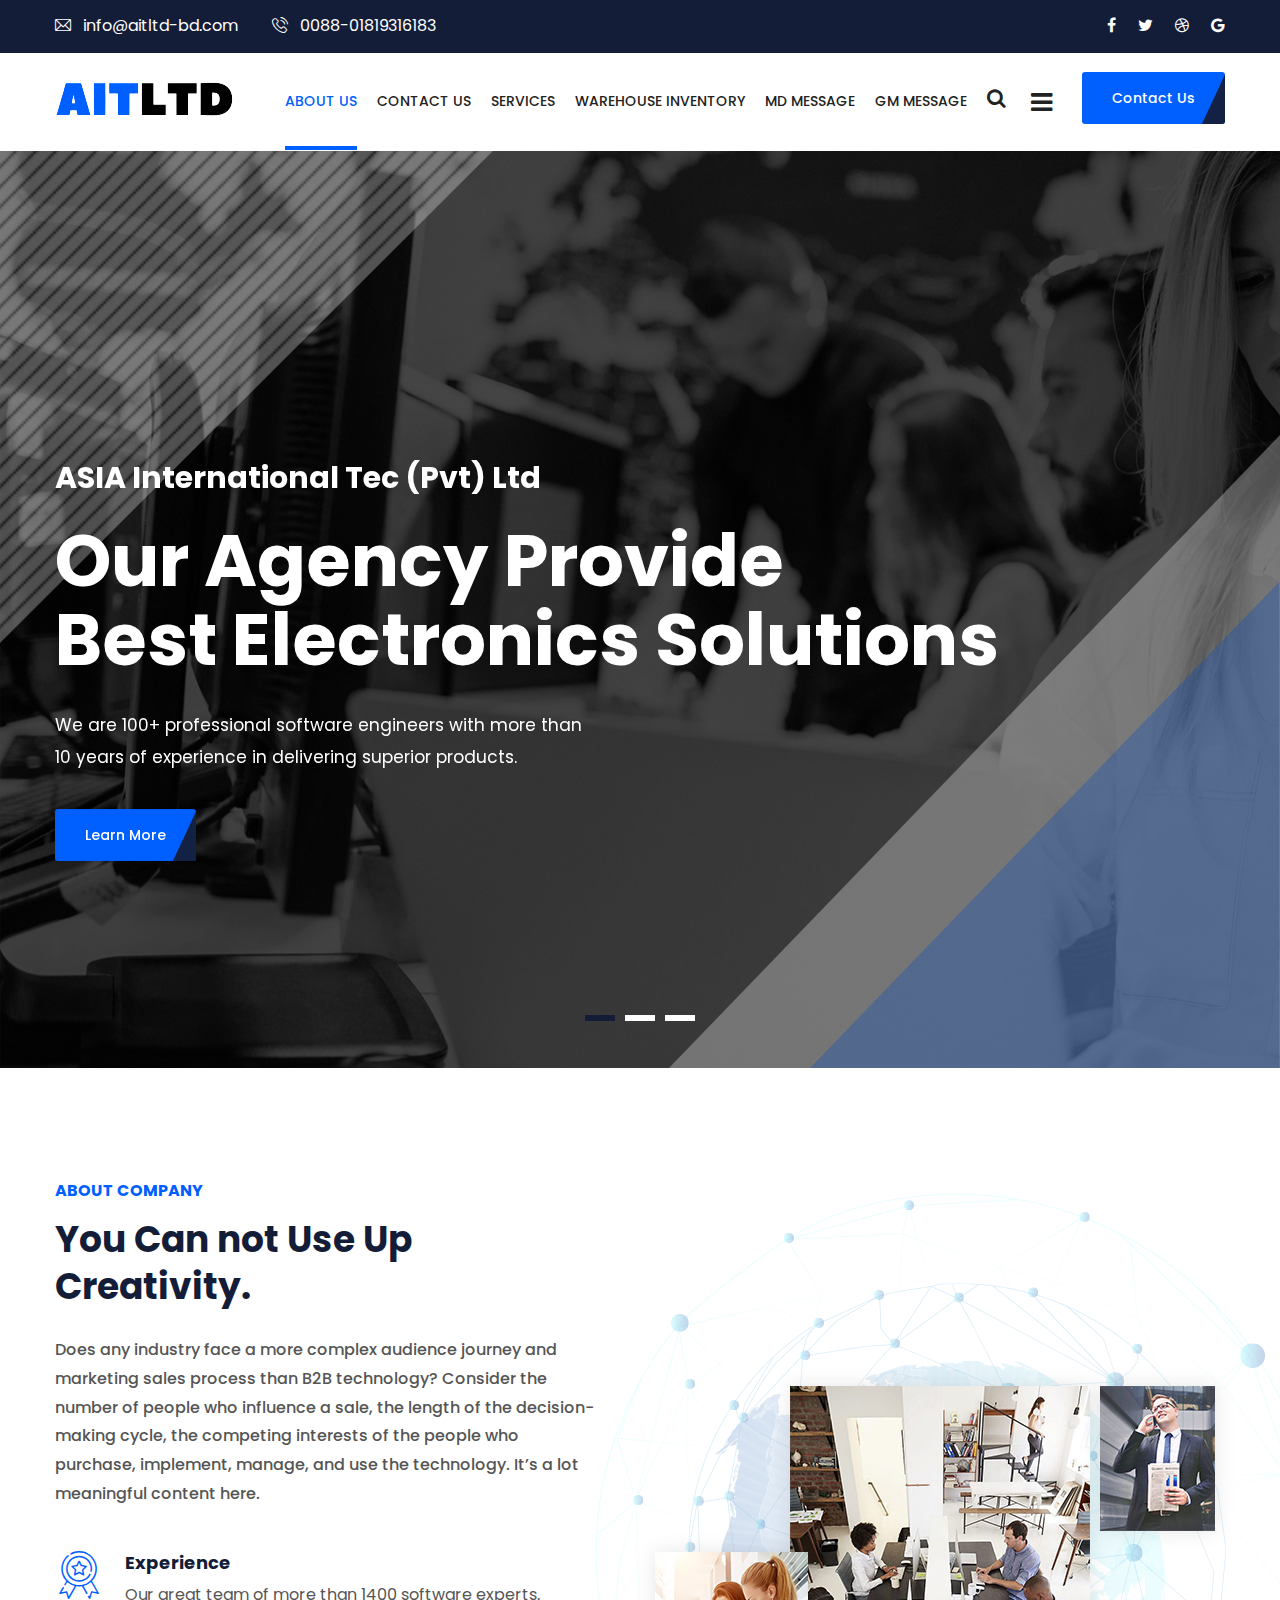
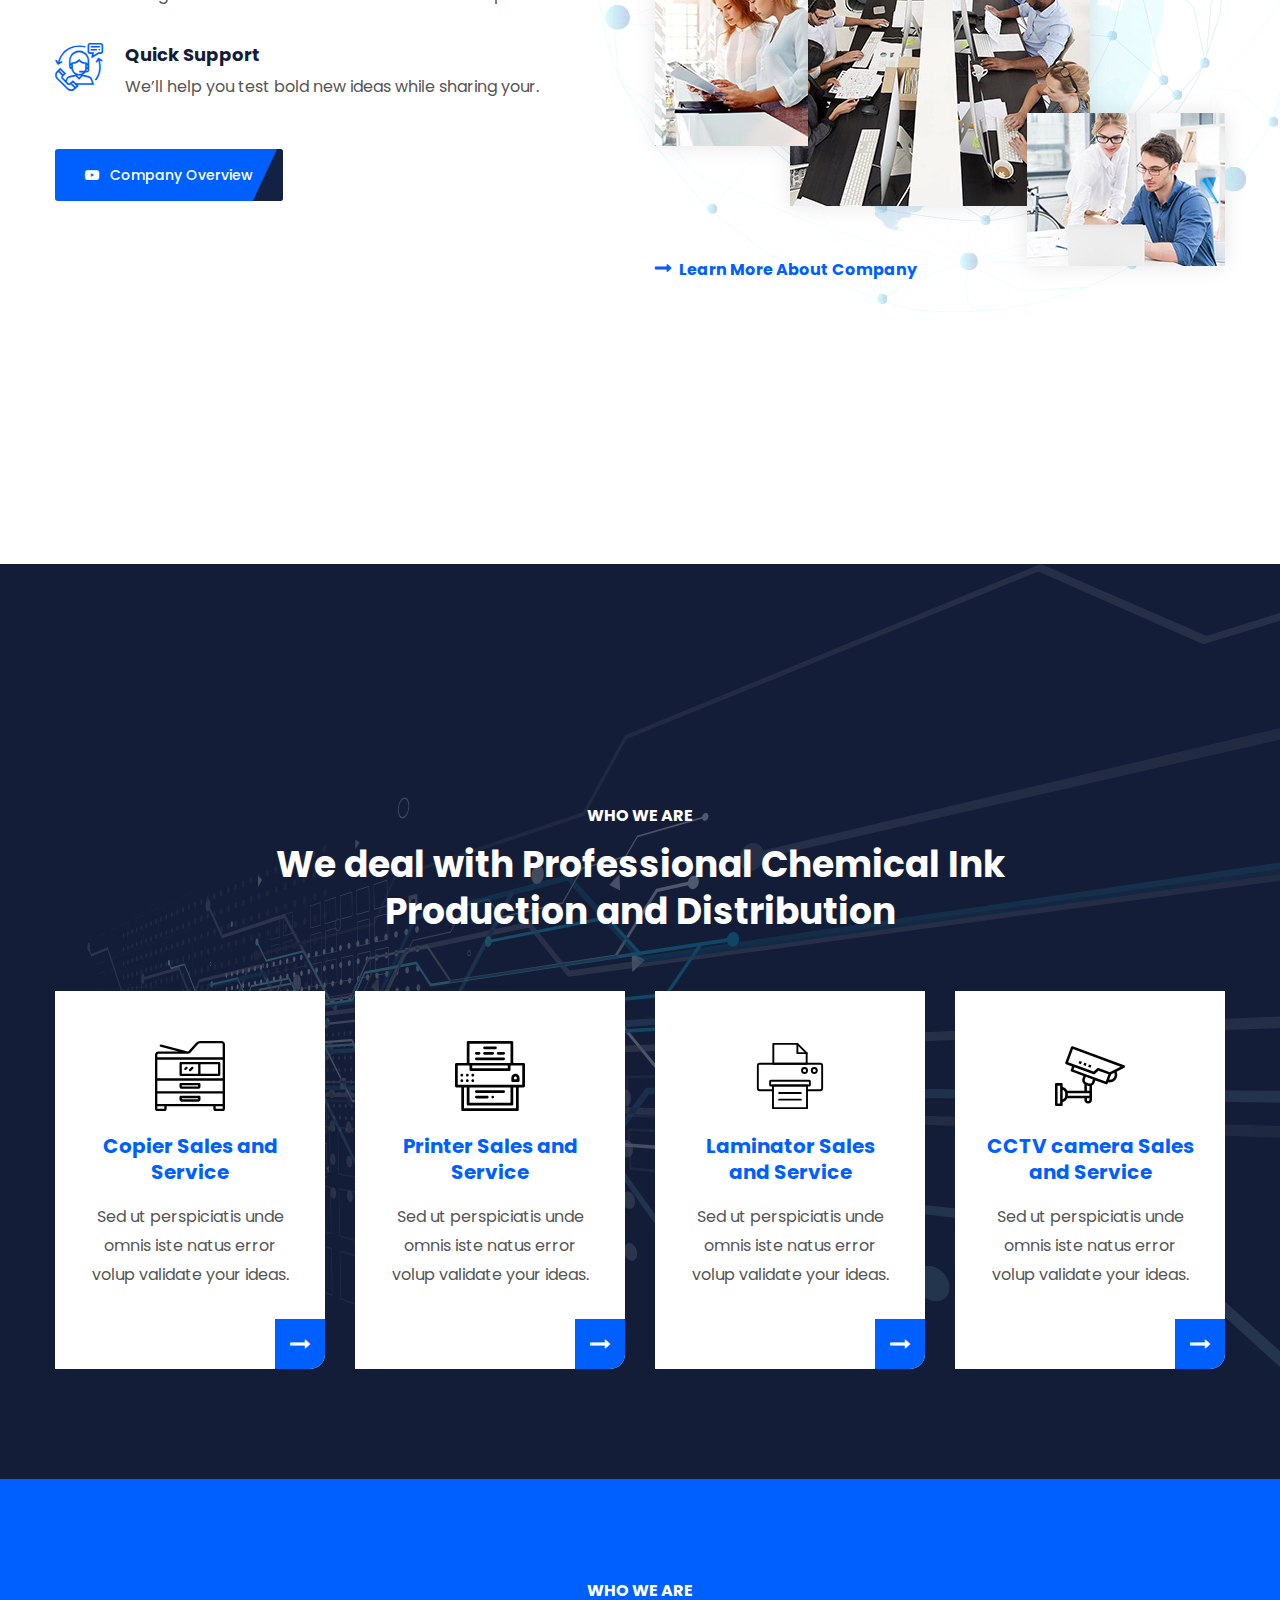
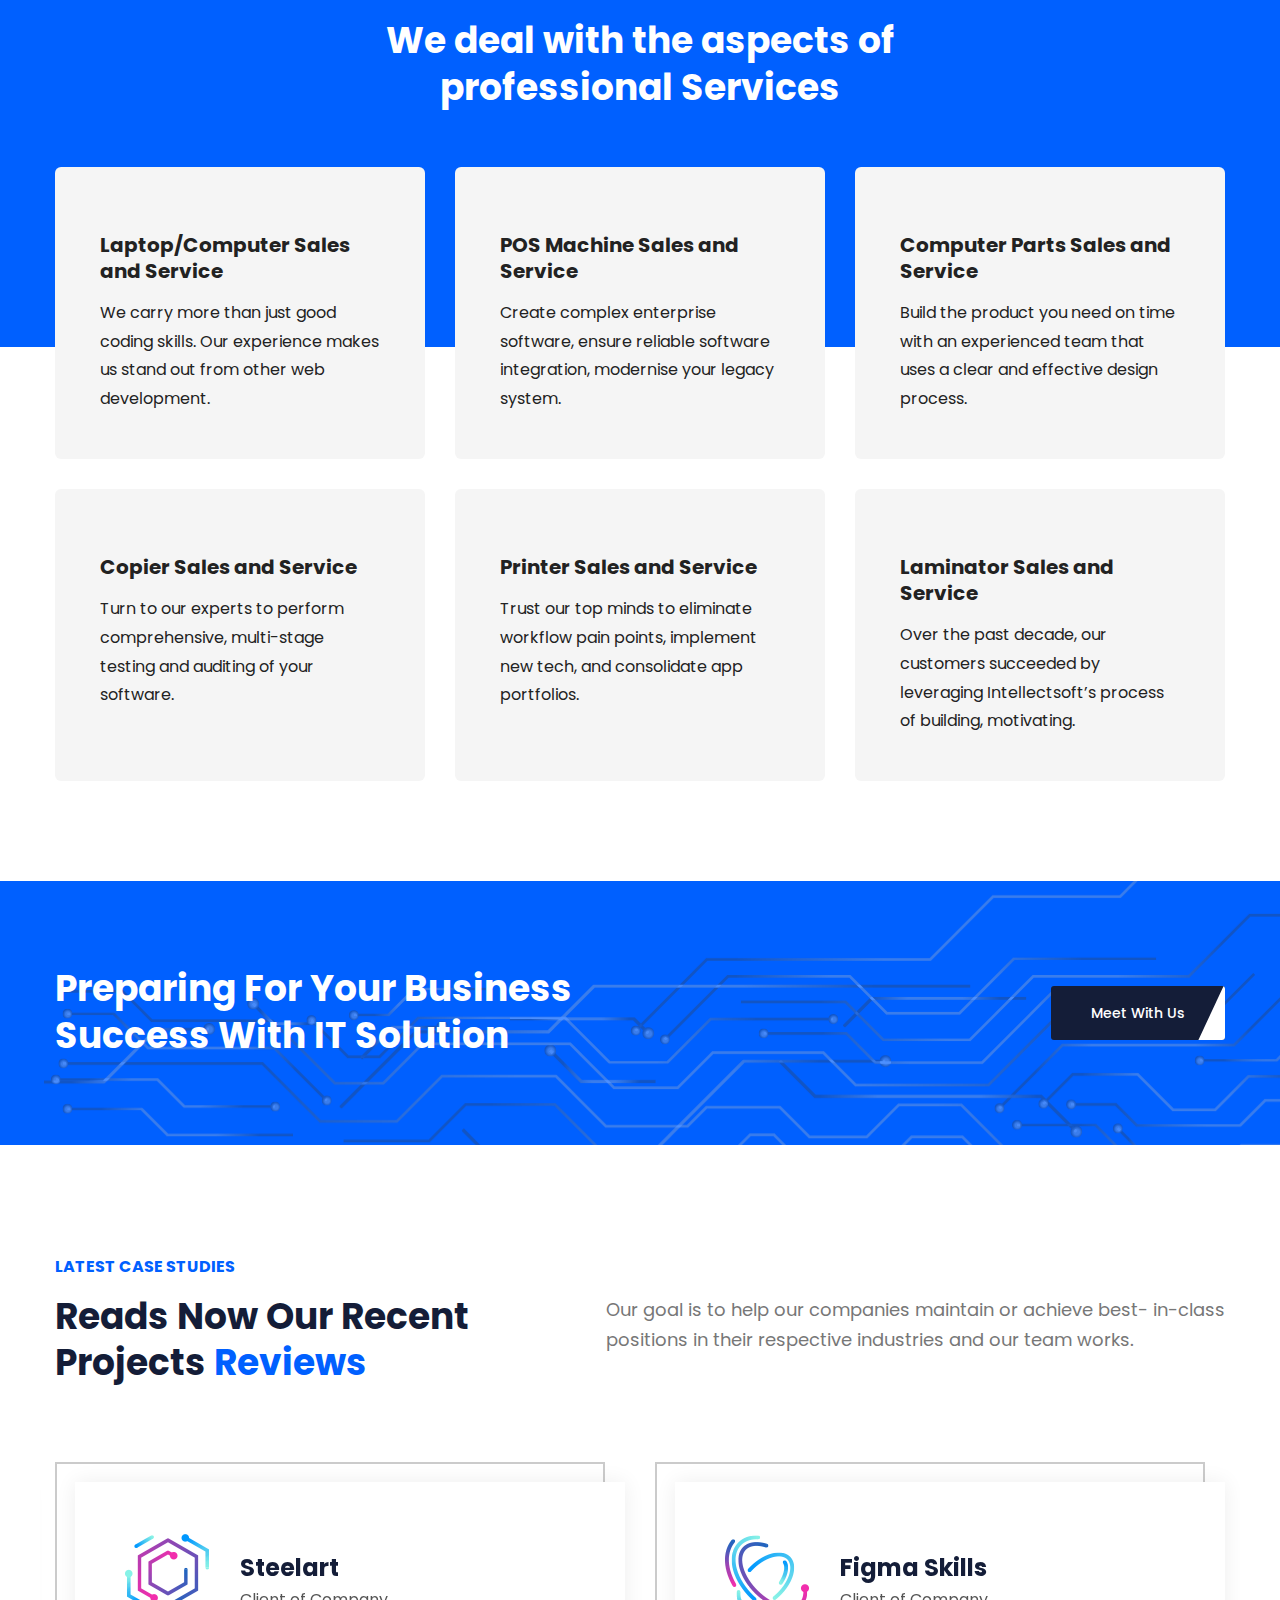
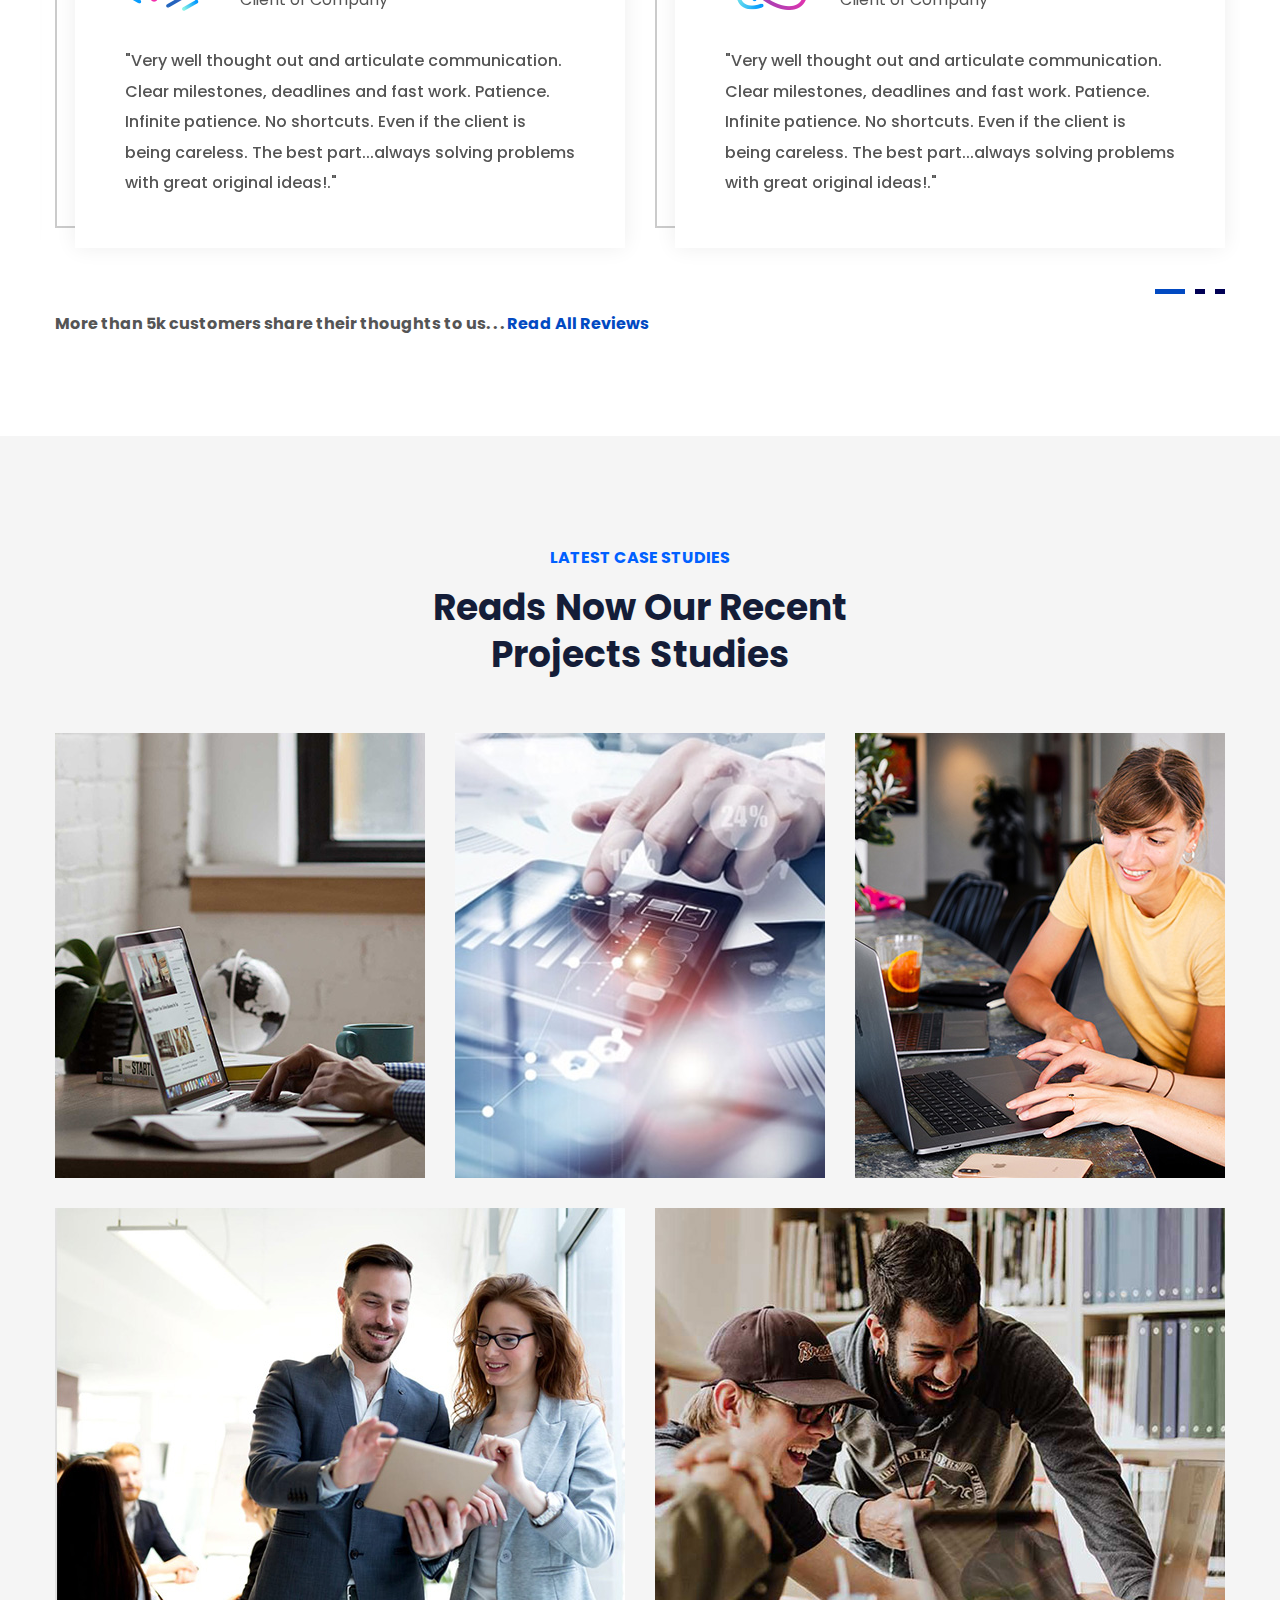
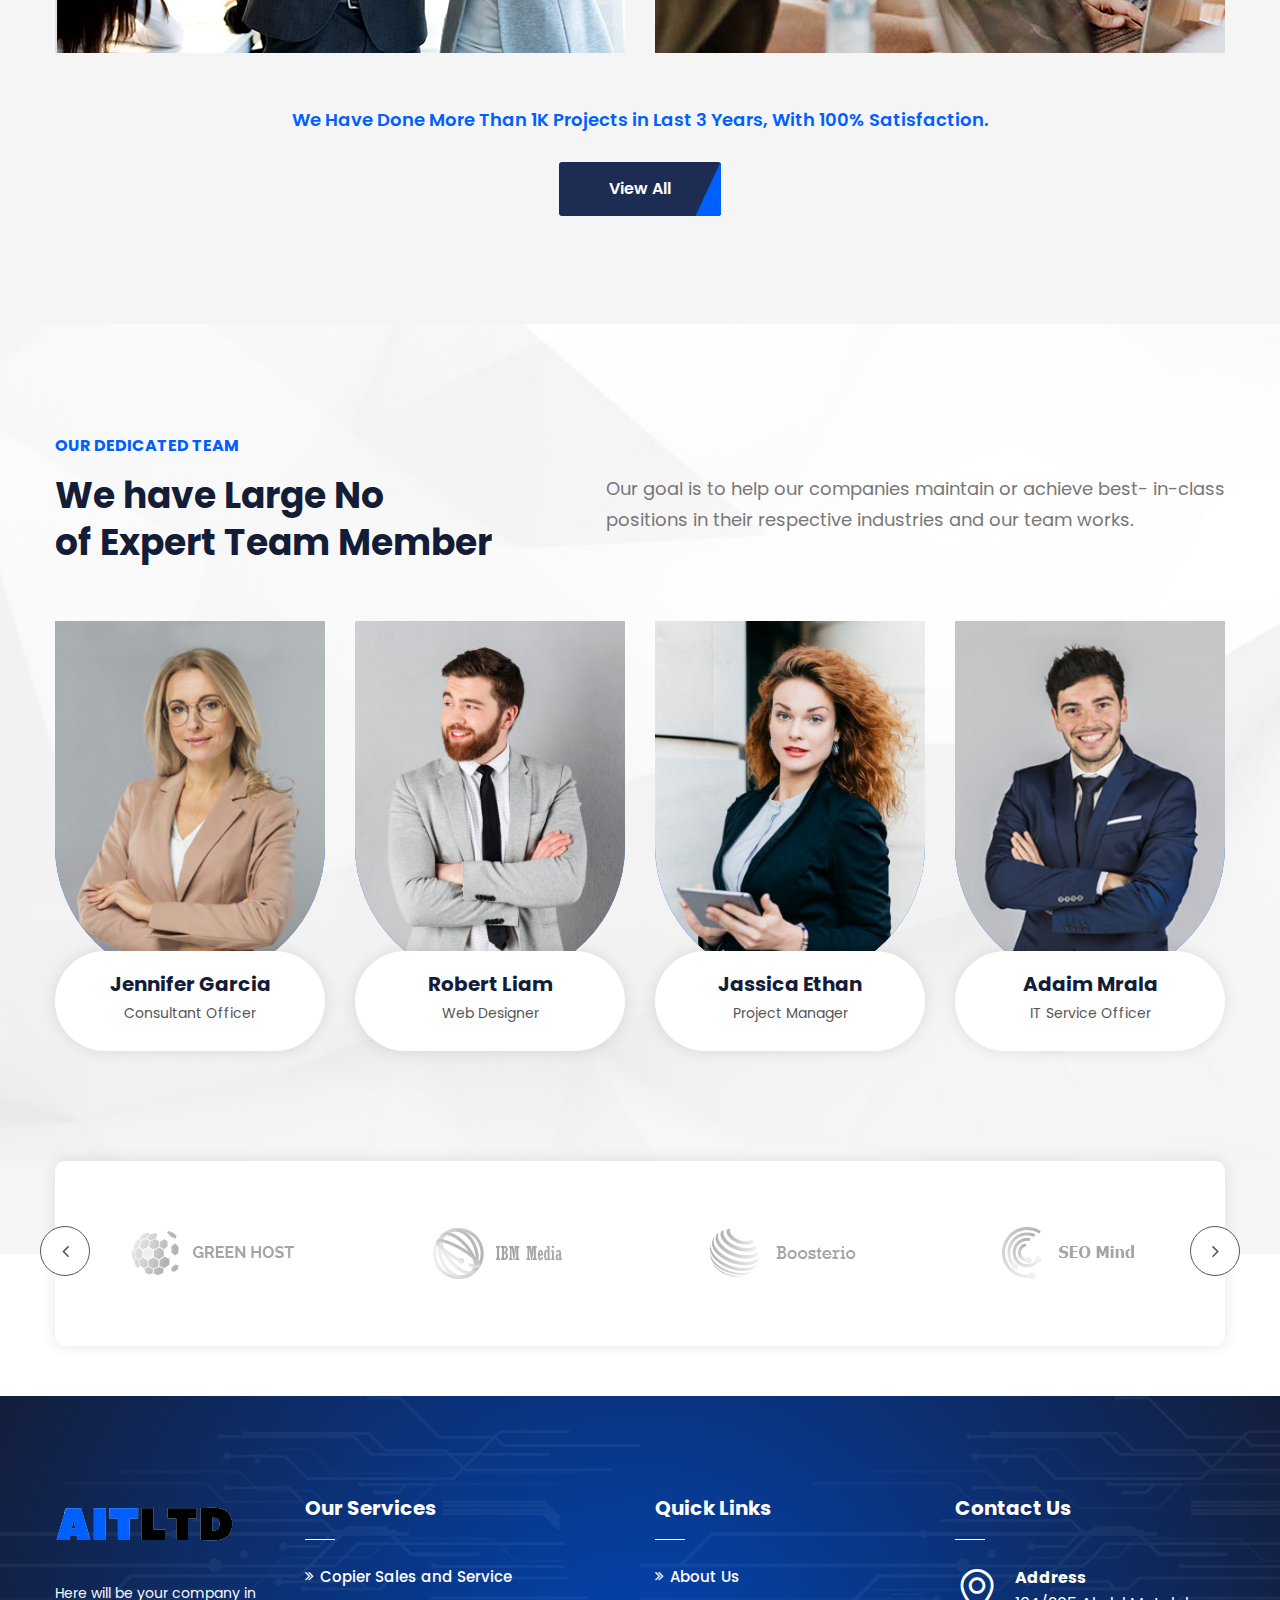
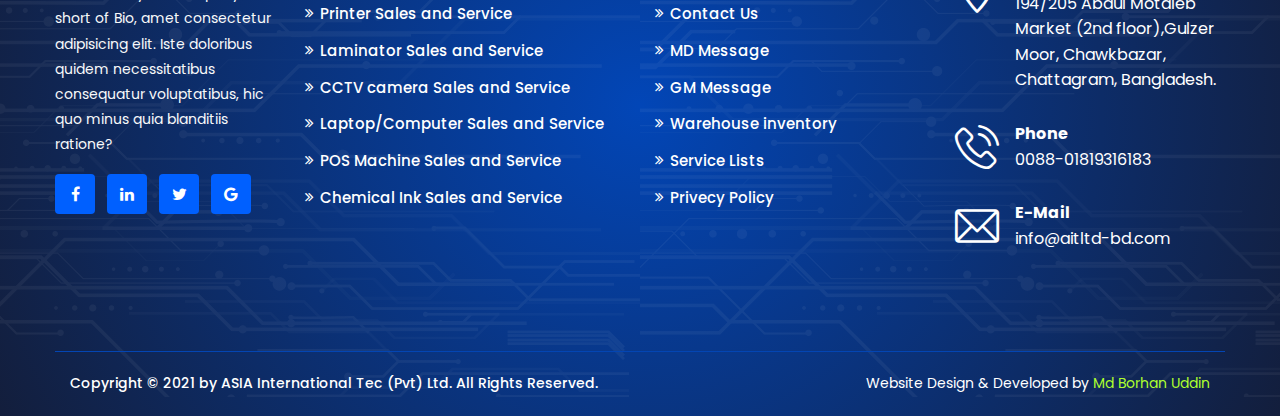
==== commit d756b809: "change header and footer data" ====
--- a/index.html
+++ b/index.html
@@ -3,7 +3,7 @@
 <html>
 <head>
 <meta charset="utf-8">
-<title>Globex HTML-5 Template | Homepage</title>
+<title>ASIA International Tec (Pvt) Ltd</title>
 <!-- Stylesheets -->
 <link href="css/bootstrap.css" rel="stylesheet">
 <link href="css/style.css" rel="stylesheet">
@@ -99,15 +99,16 @@
 						
 						<div class="navbar-collapse collapse clearfix" id="navbarSupportedContent">
 							<ul class="navigation clearfix">
-								<li class="current dropdown"><a href="#">Home</a>
+								<li class="current "><a href="about.html">About Us</a>
 								</li>
-								<li class="dropdown"><a href="#">About</a>
+								<li class=""><a href="contact.html">Contact Us</a>
 								</li>
-								<li class="dropdown"><a href="#">Services</a>
+								<li class=""><a href="services.html">Services</a>
 								</li>
-								<li class="dropdown"><a href="#">Projects</a>
+								<li class=""><a href="inventory.html">Warehouse inventory</a>
 								</li>
-								<li><a href="contact.html">Contact us</a></li>
+								<li><a href="md-message.html">MD Message</a></li>
+								<li><a href="gm-message.html">GM Message</a></li>
 							</ul>
 						</div>
 					</nav>
@@ -191,15 +192,15 @@
 							</div>
 							<div class="content-box">
 								<h2>About Us</h2>
-								<p class="text">The argument in favor of using filler text goes something like this: If you use real content in the Consulting Process, anytime you reach a review point you’ll end up reviewing and negotiating the content itself and not the design.</p>
-								<a href="#" class="theme-btn btn-style-two"><span class="txt">Consultation</span></a>
+								<p class="text">ASIA International Tec (Pvt) Ltd here will be company short bio. filler text goes something like this: If you use real content in the Consulting Process, anytime you reach a review point you’ll end up reviewing and negotiating the content itself and not the design.</p>
+								<a href="#" class="theme-btn btn-style-two"><span class="txt">Learn more</span></a>
 							</div>
 							<div class="contact-info">
 								<h2>Contact Info</h2>
 								<ul class="list-style-one">
-									<li><span class="icon fa fa-location-arrow"></span>Chicago 12, Melborne City, USA</li>
-									<li><span class="icon fa fa-phone"></span>(111) 111-111-1111</li>
-									<li><span class="icon fa fa-envelope"></span>globex@gmail.com</li>
+									<li><span class="icon fa fa-location-arrow"></span>194/205 Abdul Motaleb Market (2nd floor),Gulzer Moor, Chawkbazar, Chattagram, Bangladesh.</li>
+									<li><span class="icon fa fa-phone"></span>0088-01819316183</li>
+									<li><span class="icon fa fa-envelope"></span>info@aitltd-bd.com</li>
 									<li><span class="icon fa fa-clock-o"></span>Week Days: 09.00 to 18.00 Sunday: Closed</li>
 								</ul>
 							</div>
@@ -233,8 +234,8 @@
 					<div class="content-column">
 						<div class="inner-column">
 							<div class="patern-layer-three" style="background-image: url(images/main-slider/pattern-3.png)"></div>
-							<div class="title">IT Business Consulting</div>
-							<h1>Our Agency Provide <br> Best IT Solutions</h1>
+							<div class="title">ASIA International Tec (Pvt) Ltd</div>
+							<h1>Our Agency Provide <br> Best Electronics Solutions</h1>
 							<div class="text">We are 100+ professional software engineers with more than <br> 10 years of experience in delivering superior products.</div>
 							<div class="btns-box">
 								<a href="about.html" class="theme-btn btn-style-one"><span class="txt">Learn More</span></a>
@@ -254,8 +255,8 @@
 					<div class="content-column">
 						<div class="inner-column">
 							<div class="patern-layer-three" style="background-image: url(images/main-slider/pattern-3.png)"></div>
-							<div class="title">IT Business Consulting</div>
-							<h1>Our Agency Provide <br> Best IT Solutions</h1>
+							<div class="title">ASIA International Tec (Pvt) Ltd</div>
+							<h1>Our Agency Provide <br> Best Electronics Solutions</h1>
 							<div class="text">We are 100+ professional software engineers with more than <br> 10 years of experience in delivering superior products.</div>
 							<div class="btns-box">
 								<a href="about.html" class="theme-btn btn-style-one"><span class="txt">Learn More</span></a>
@@ -275,8 +276,8 @@
 					<div class="content-column">
 						<div class="inner-column">
 							<div class="patern-layer-three" style="background-image: url(images/main-slider/pattern-3.png)"></div>
-							<div class="title">IT Business Consulting</div>
-							<h1>Our Agency Provide <br> Best IT Solutions</h1>
+							<div class="title">ASIA International Tec (Pvt) Ltd</div>
+							<h1>Our Agency Provide <br> Best Electronics Solutions</h1>
 							<div class="text">We are 100+ professional software engineers with more than <br> 10 years of experience in delivering superior products.</div>
 							<div class="btns-box">
 								<a href="about.html" class="theme-btn btn-style-one"><span class="txt">Learn More</span></a>
@@ -984,12 +985,12 @@
 										<li>
 											<span class="icon flaticon-phone-call"></span>
 											<strong>Phone</strong>
-											<a href="tel:+786-875-864-75">+ 786 875 864 75</a>
+											<a href="tel:+786-875-864-75">0088-01819316183</a>
 										</li>
 										<li>
 											<span class="icon flaticon-email-1"></span>
 											<strong>E-Mail</strong>
-											<a href="mailto:support@globex.com">support@globex.com</a>
+											<a href="mailto:support@globex.com">info@aitltd-bd.com</a>
 										</li>
 									</ul>
 								</div>
--- a/css/style.css
+++ b/css/style.css
@@ -6629,6 +6629,7 @@
 .sitecradit {
 	color: white; 
 	float: right;
+	
 }
 .sitecradit a {
 	color: greenyellow;
--- a/css/responsive.css
+++ b/css/responsive.css
@@ -1236,6 +1236,9 @@
 		overflow: visible;
 		background: #fff;
 	}
+	.sitecradit {
+		text-align: center;
+	}
 	
 }
 
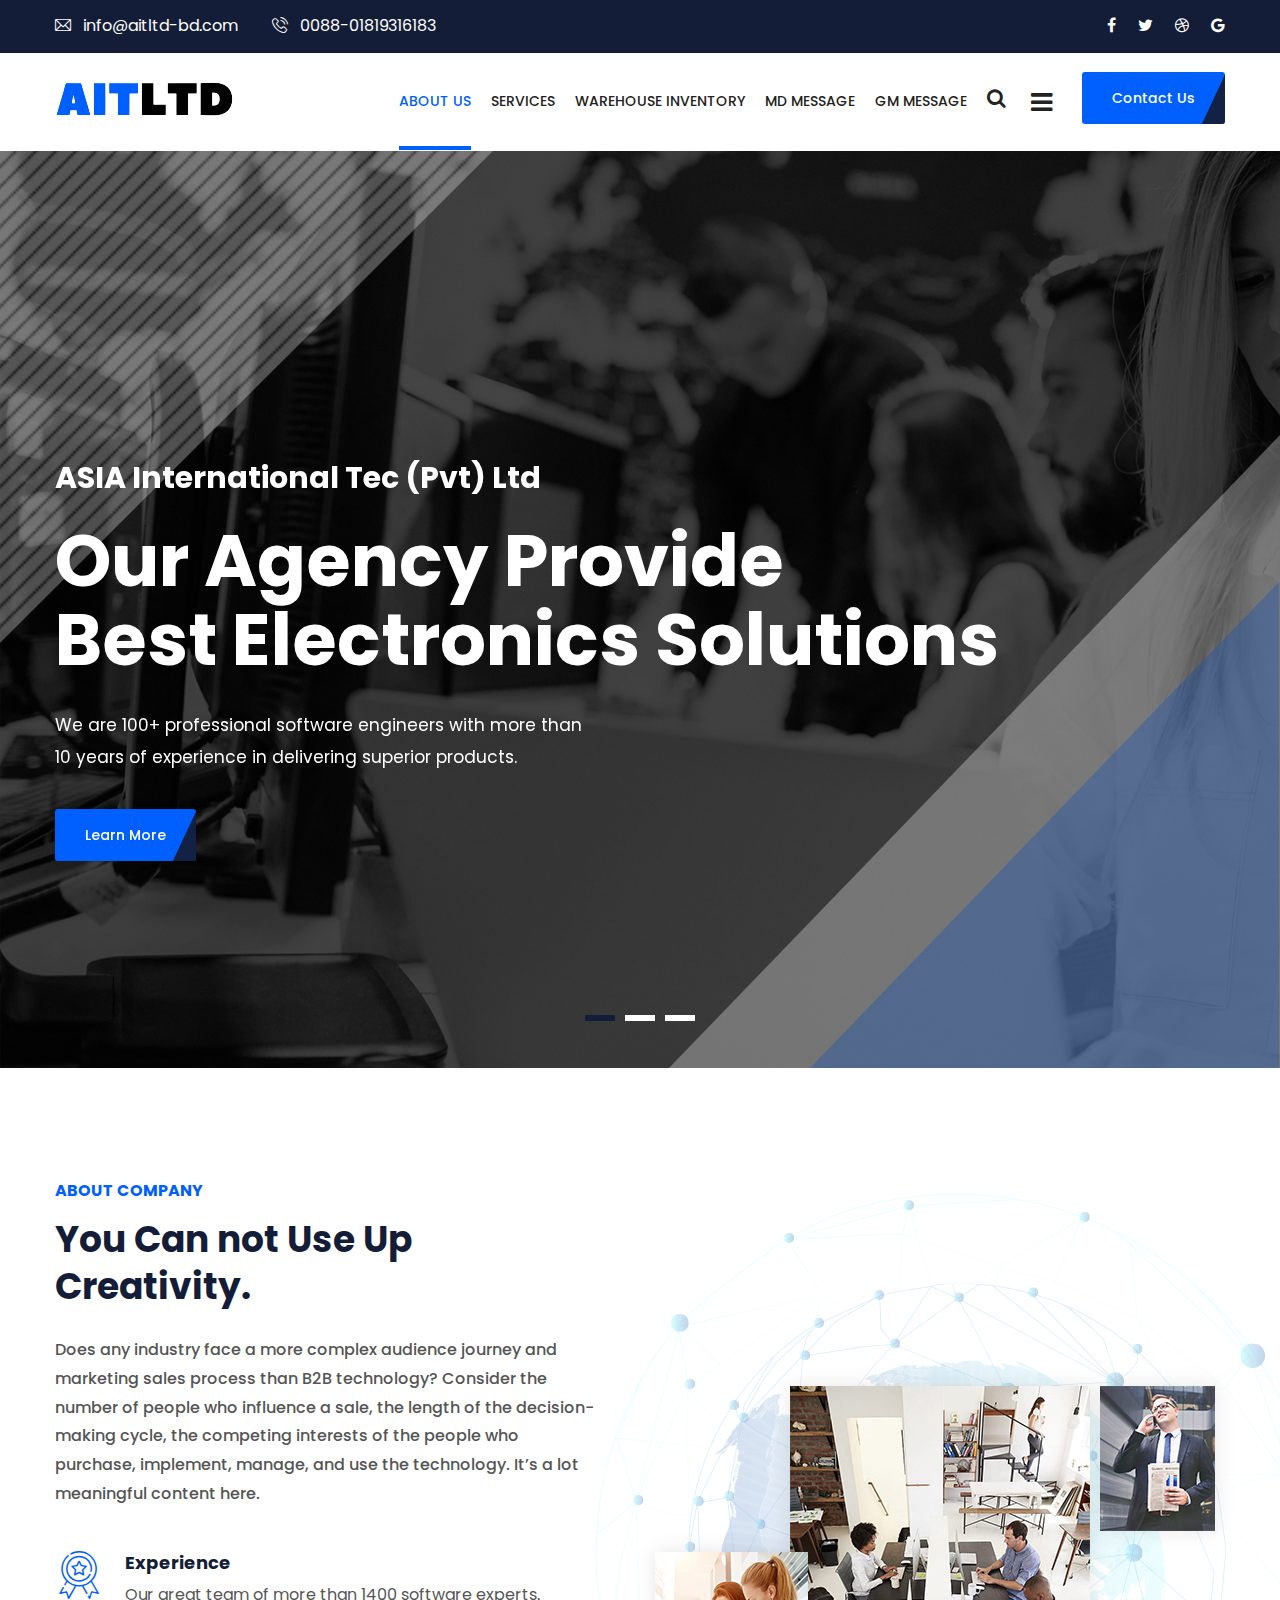
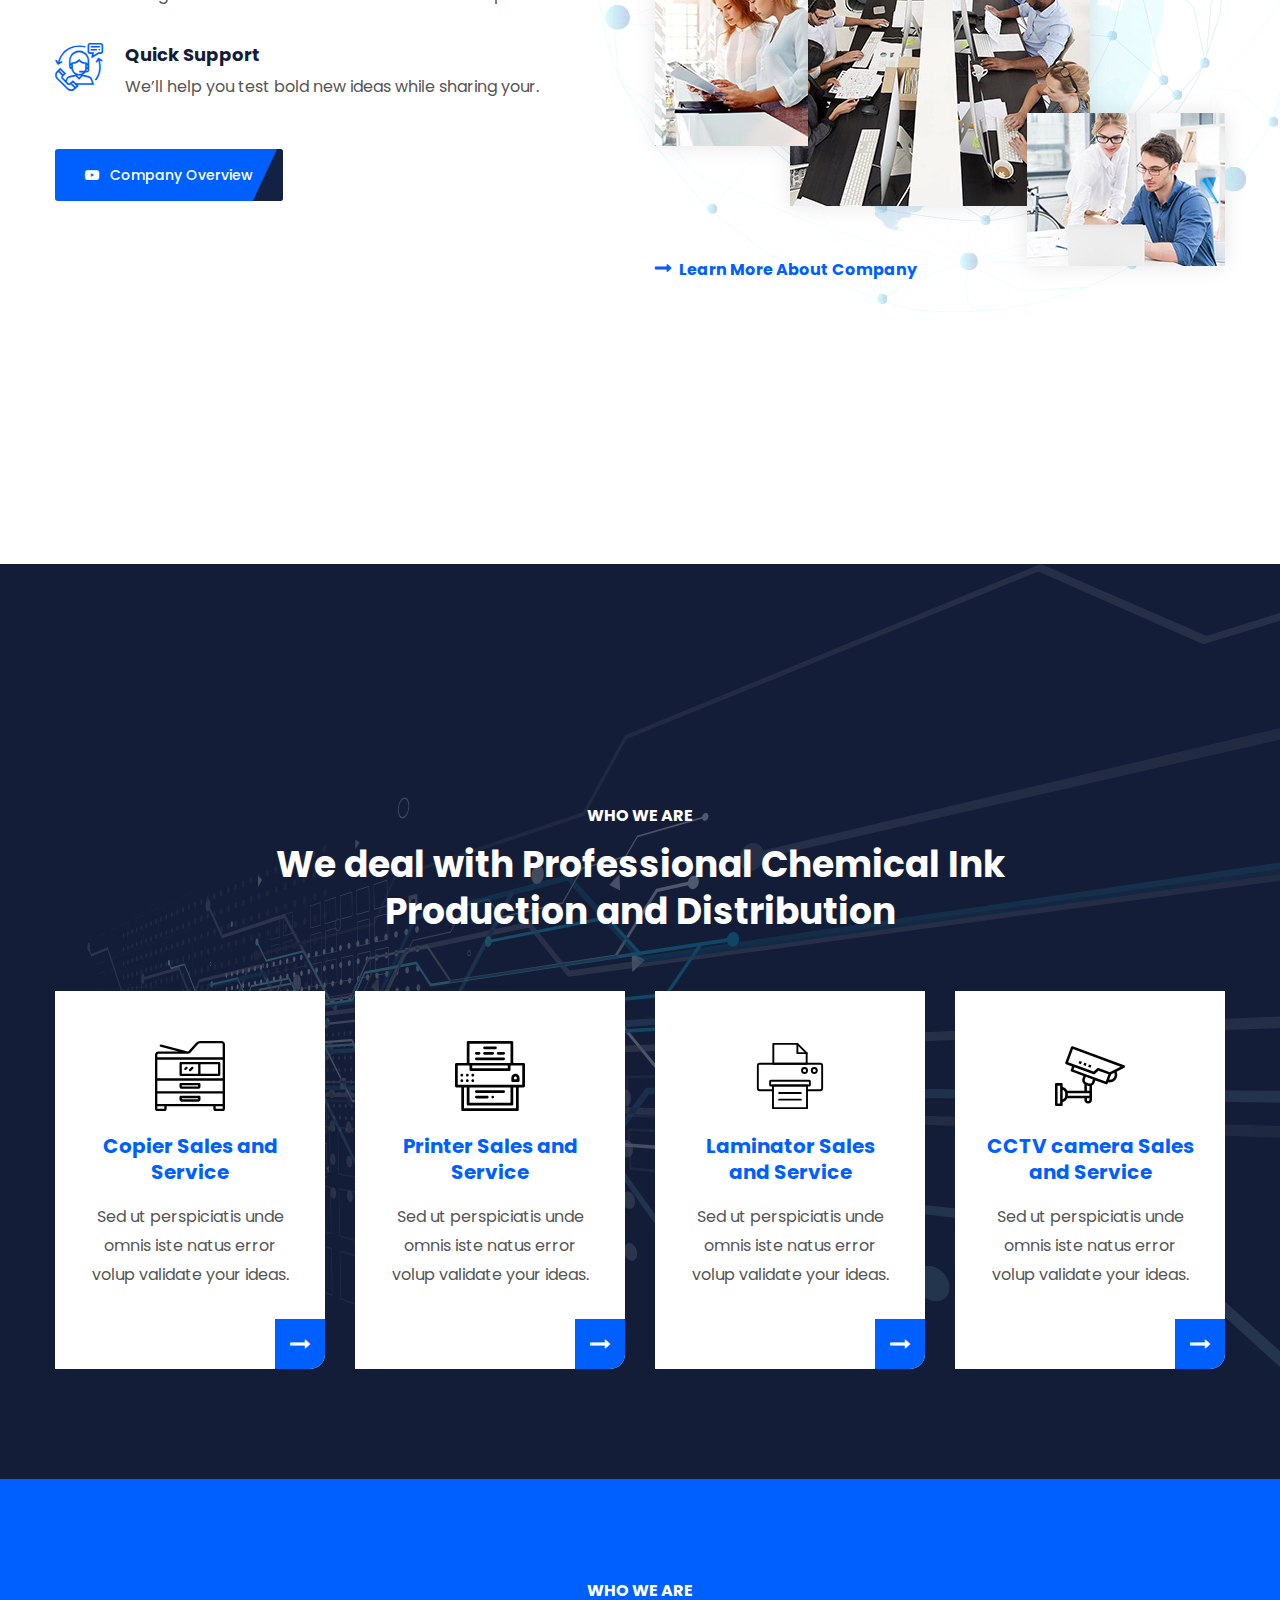
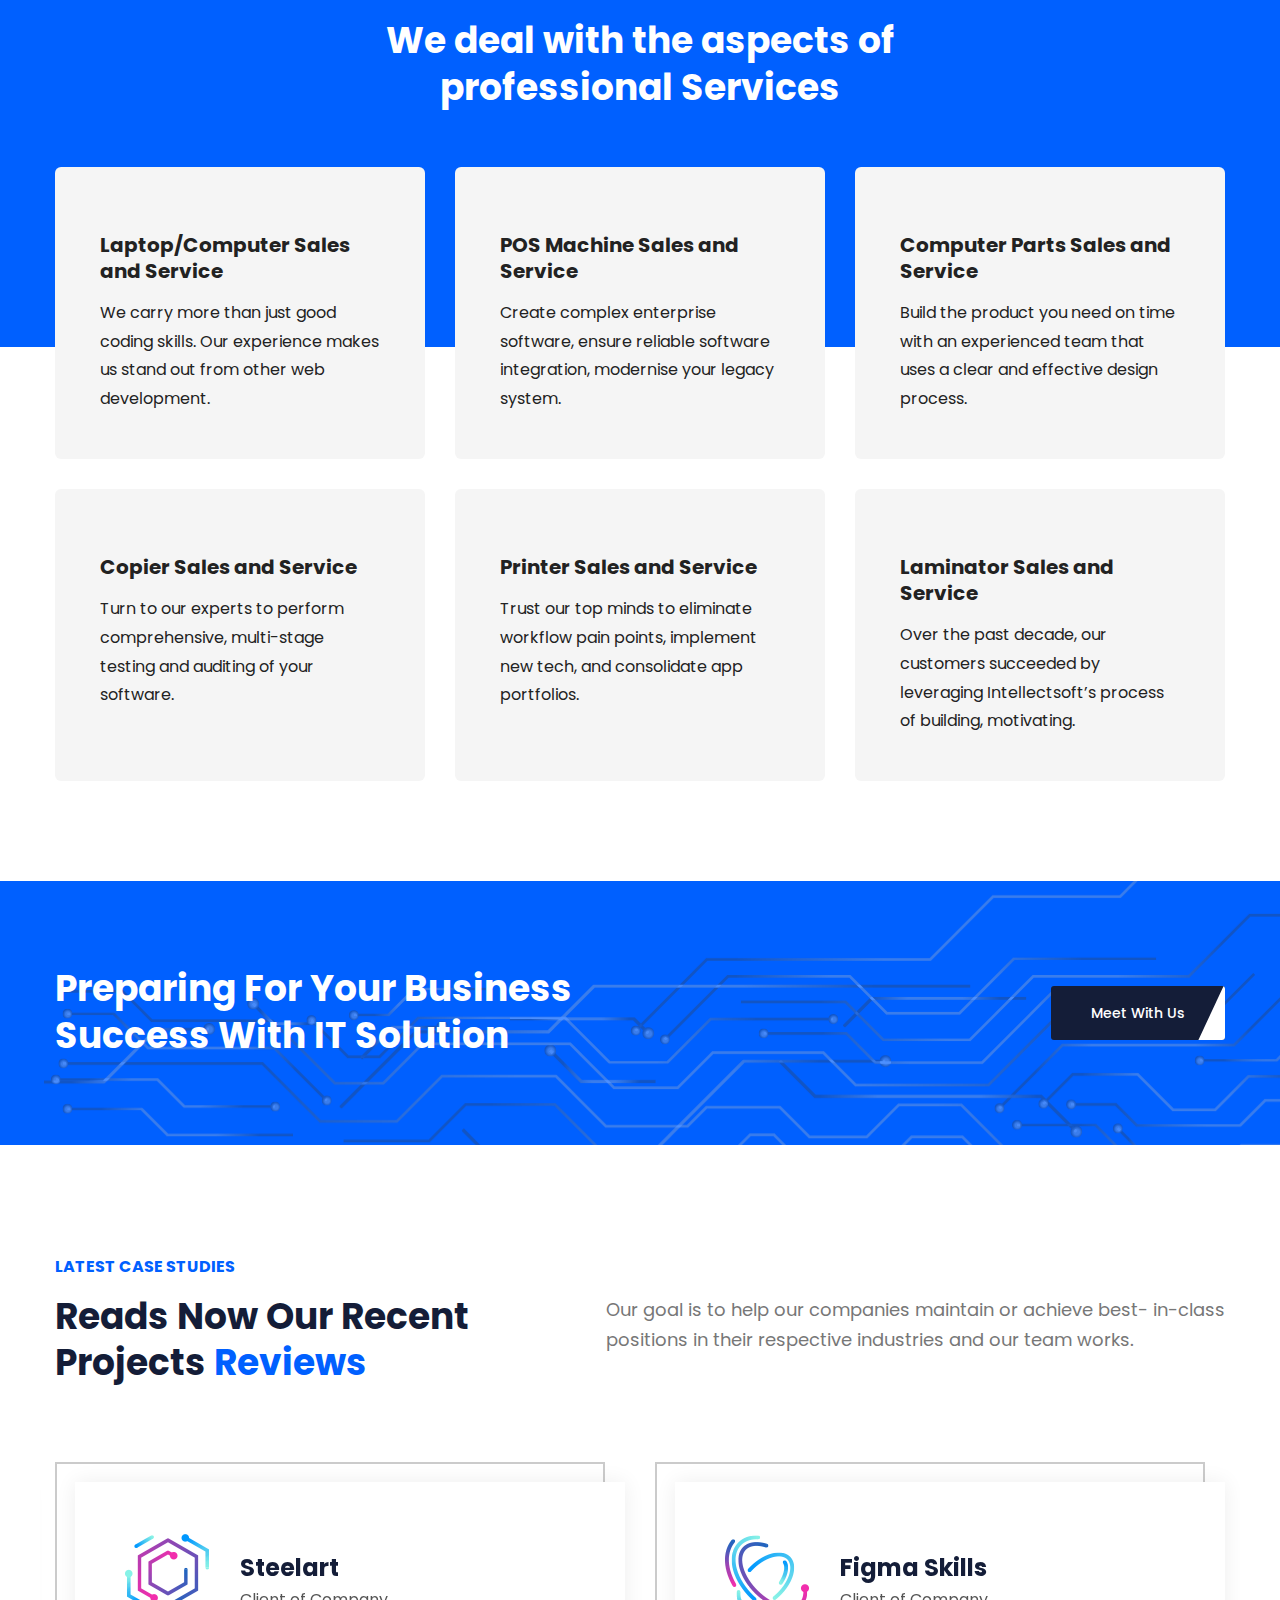
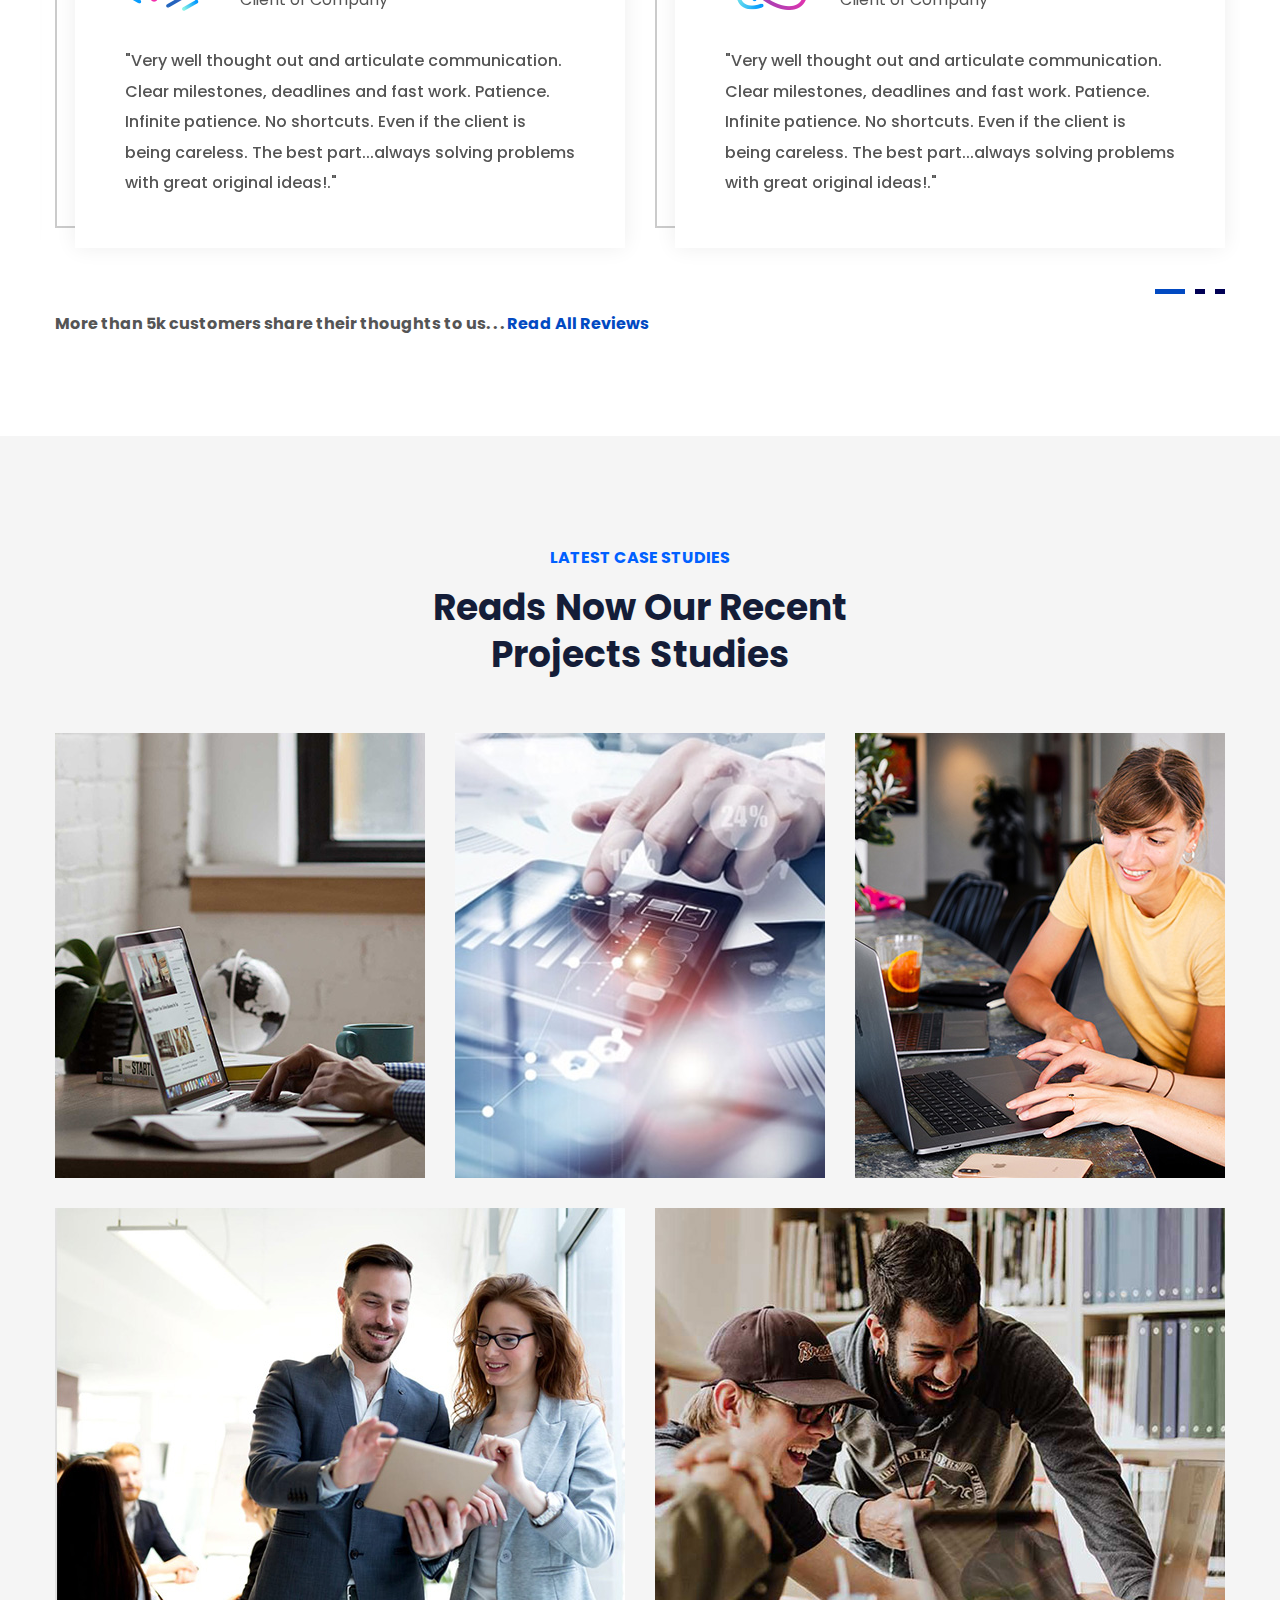
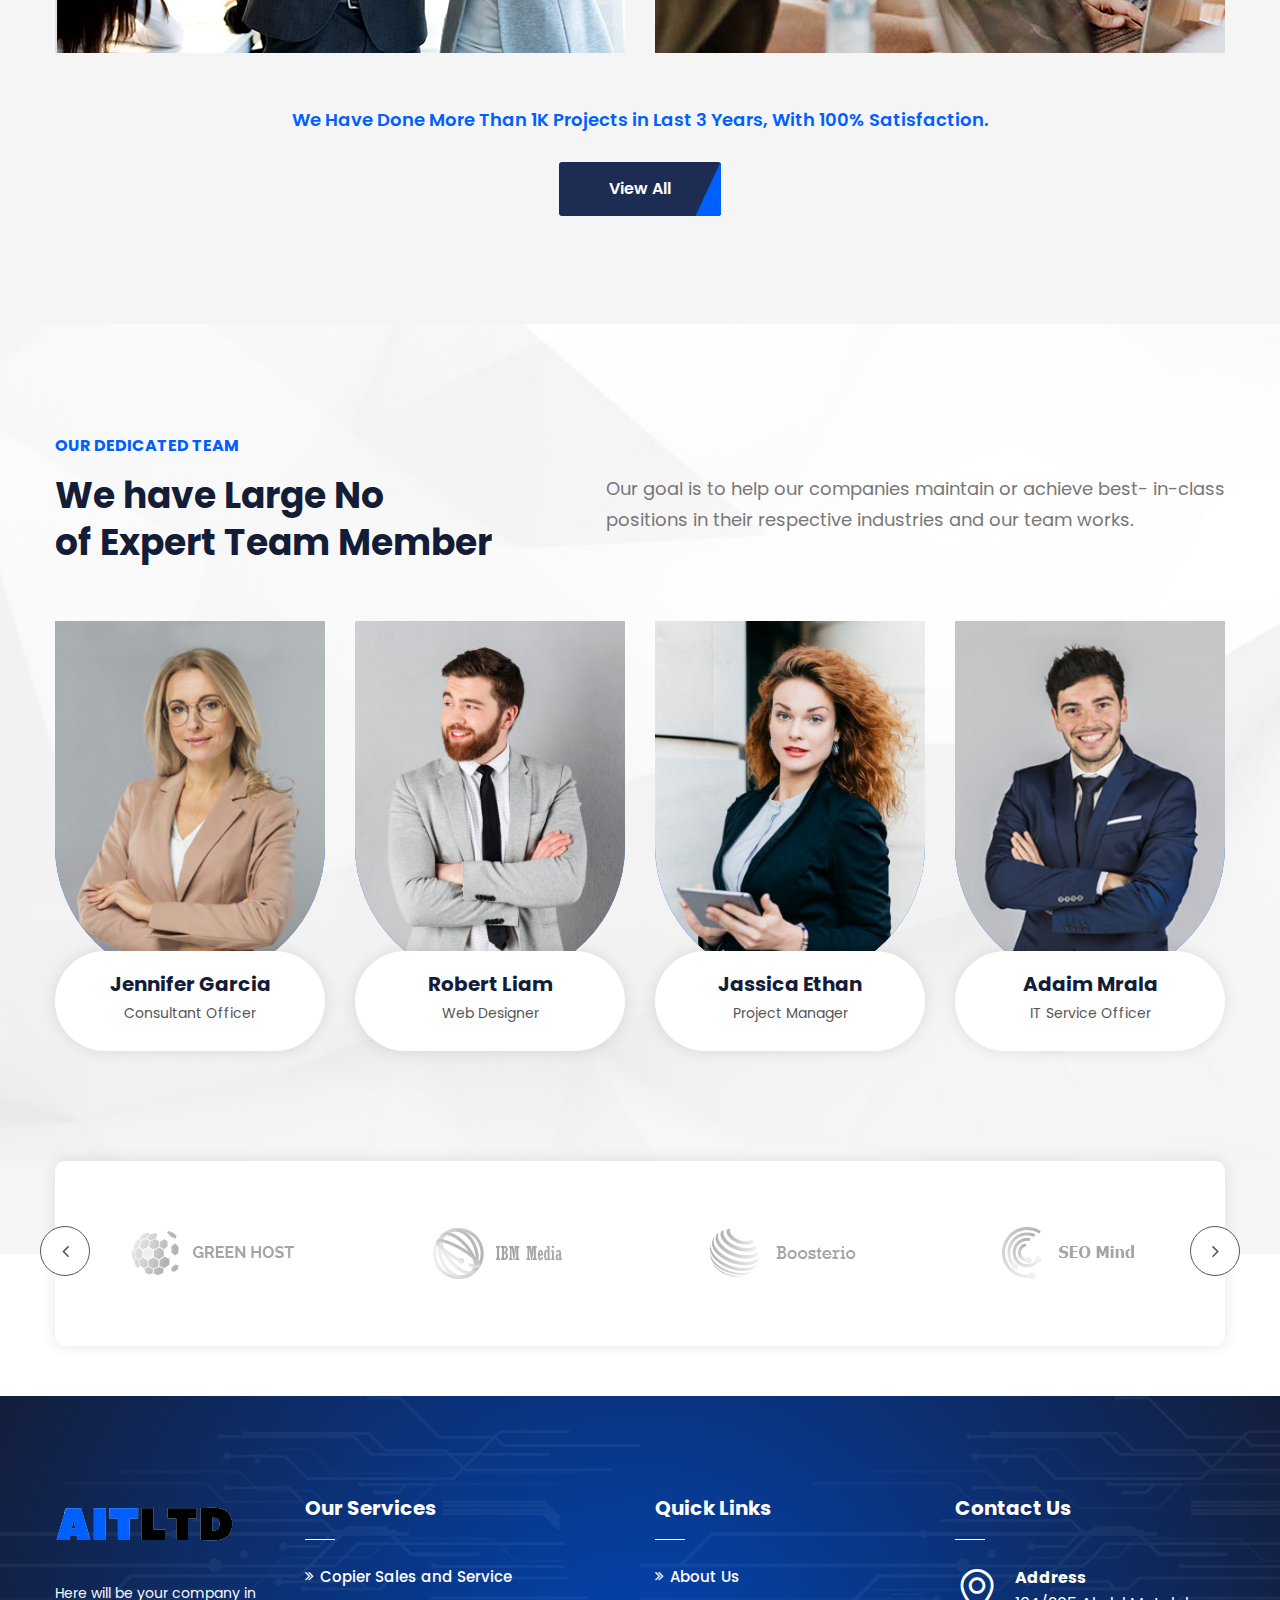
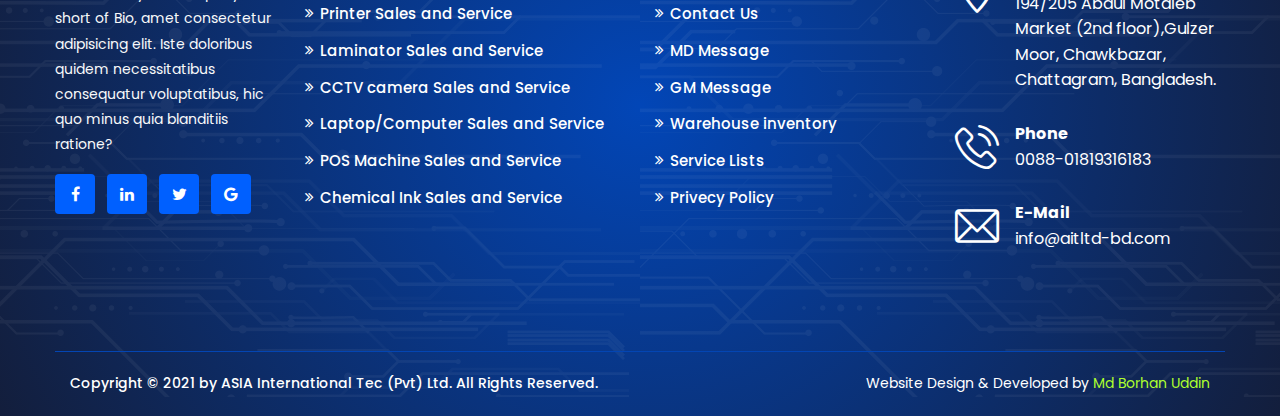
==== commit 2dec2e81: "change some styles" ====
--- a/index.html
+++ b/index.html
@@ -100,8 +100,6 @@
 						<div class="navbar-collapse collapse clearfix" id="navbarSupportedContent">
 							<ul class="navigation clearfix">
 								<li class="current "><a href="about.html">About Us</a>
-								</li>
-								<li class=""><a href="contact.html">Contact Us</a>
 								</li>
 								<li class=""><a href="services.html">Services</a>
 								</li>
--- a/css/style.css
+++ b/css/style.css
@@ -10707,12 +10707,17 @@
 .contact-info-section .info-column{
 	position:relative;
 	margin-bottom:30px;
+	height: 104%;
 }
 
 .contact-info-section .info-column .inner-column{
 	position:relative;
 	padding:30px 30px;
 	box-shadow:0px 0px 20px rgba(0,0,0,0.10);
+	min-height: 190px;
+	display: flex;
+	justify-content: center;
+	align-items: center;
 }
 
 .contact-info-section .info-column .inner-column .content{
